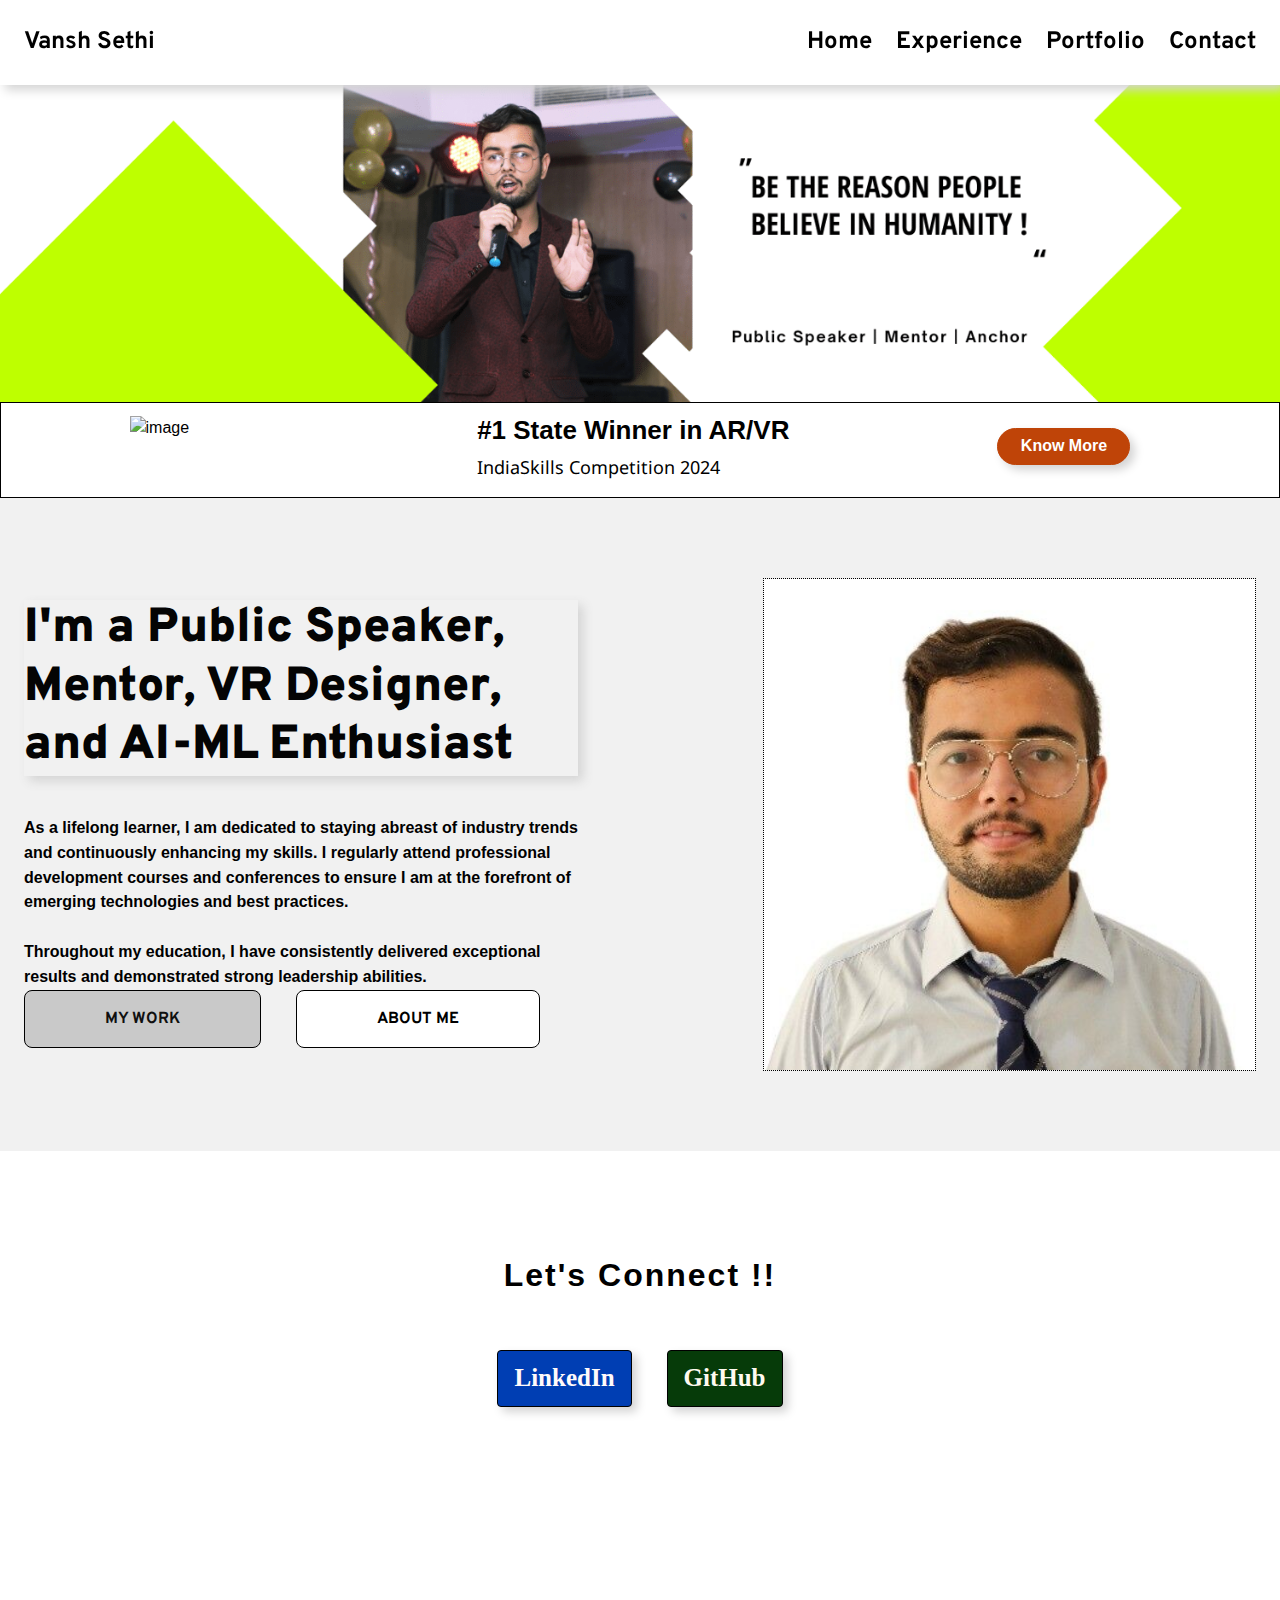
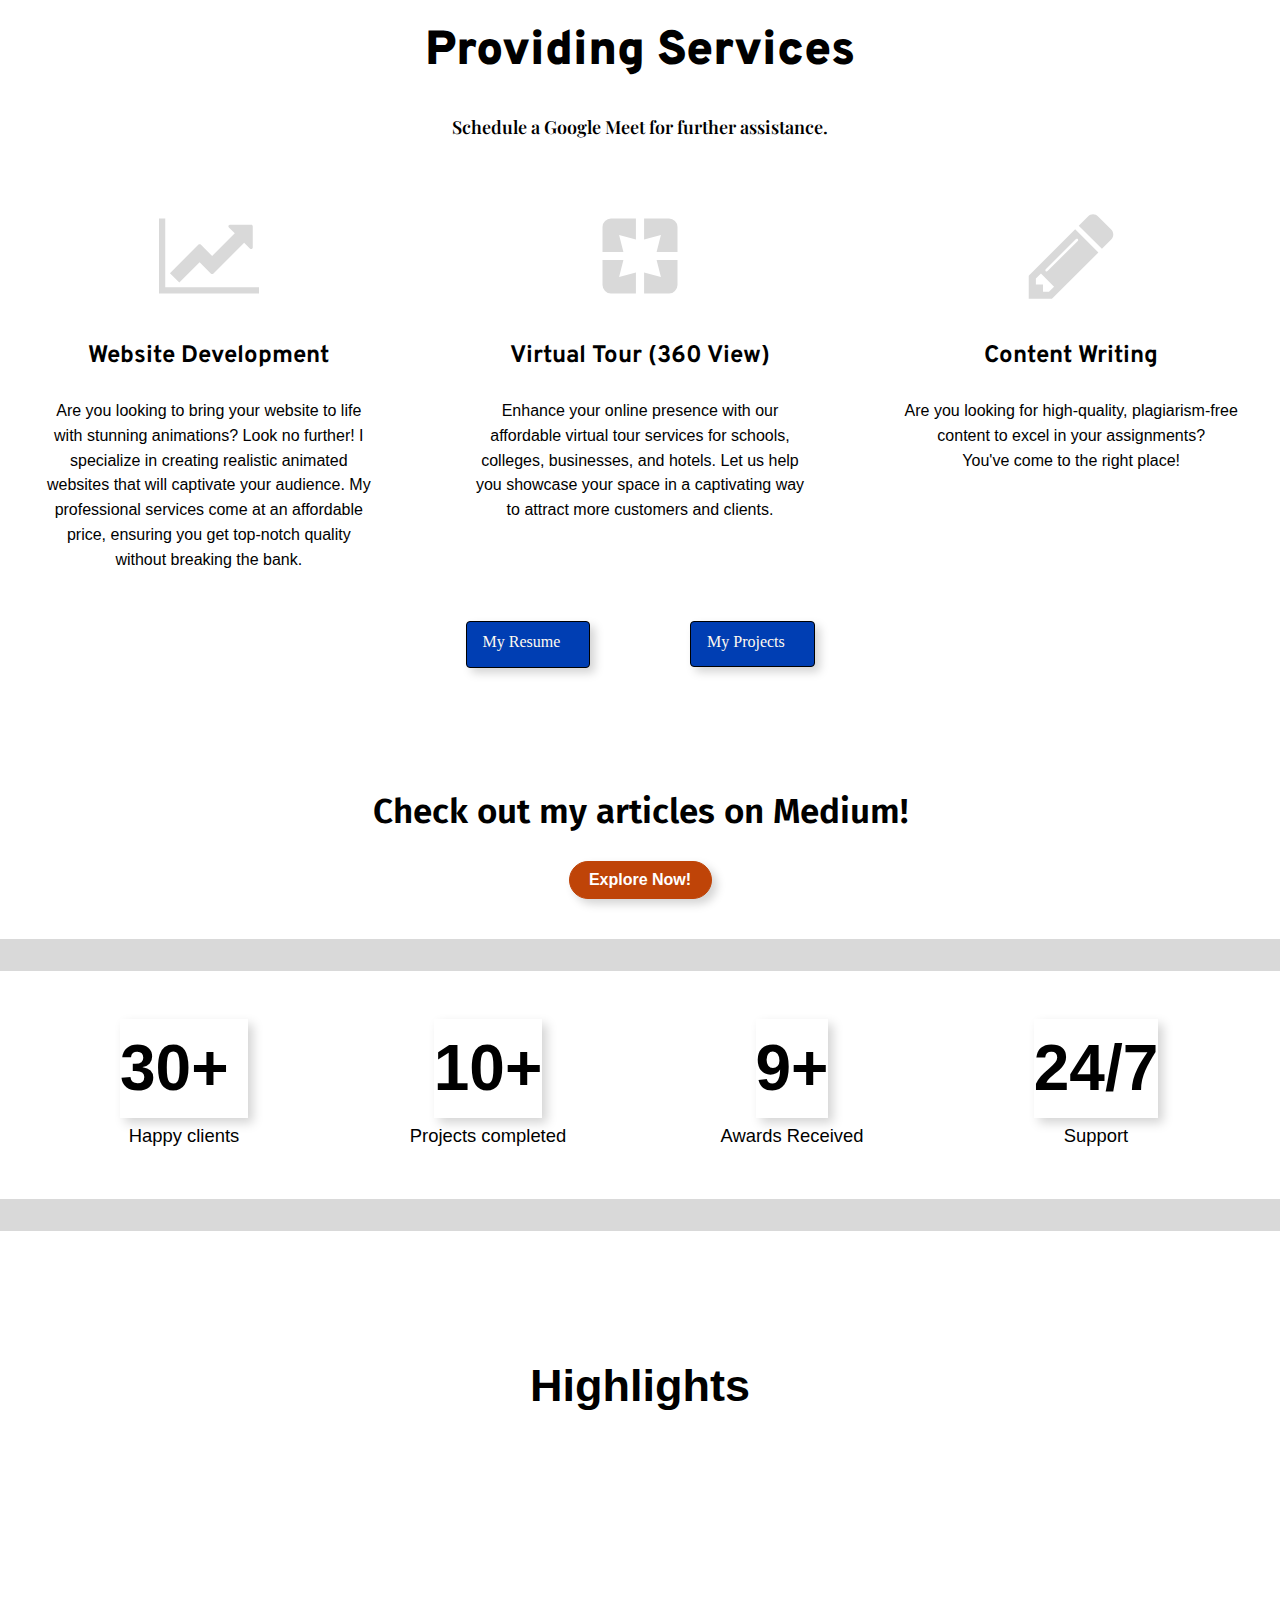
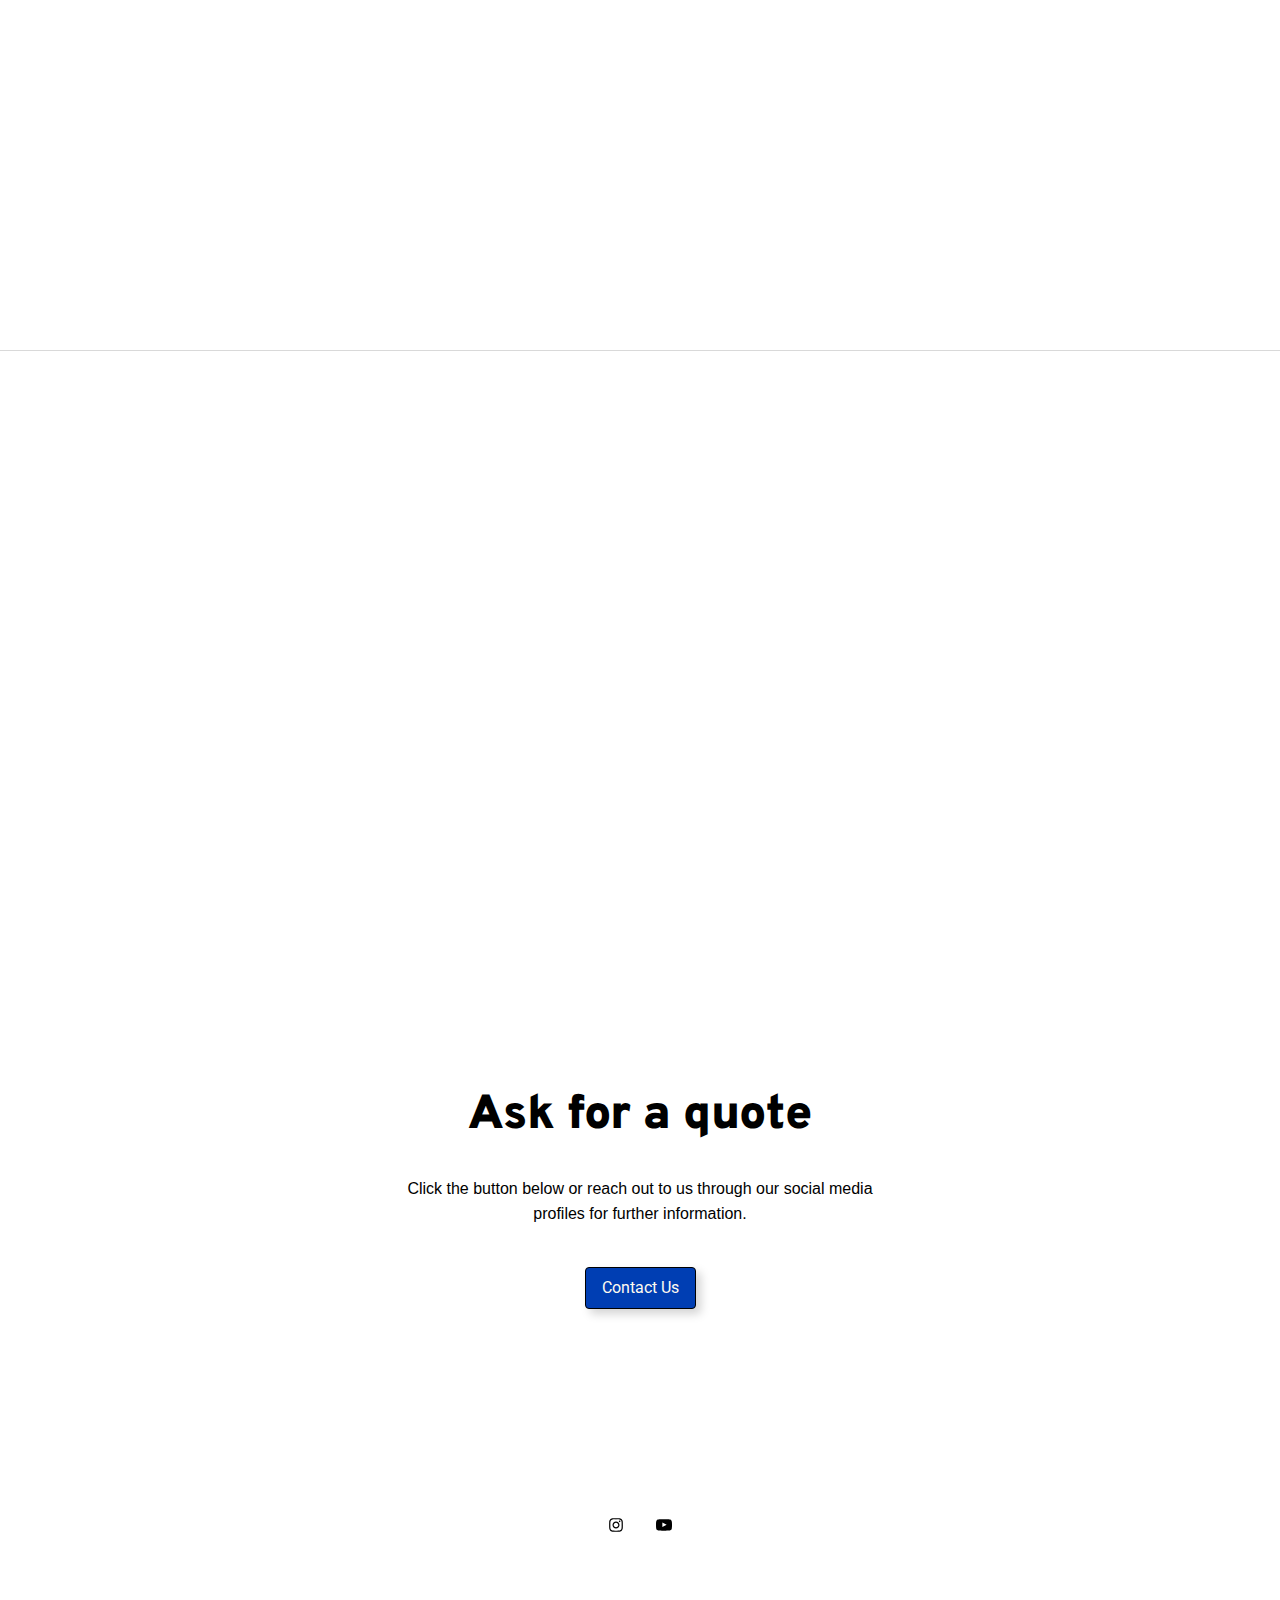
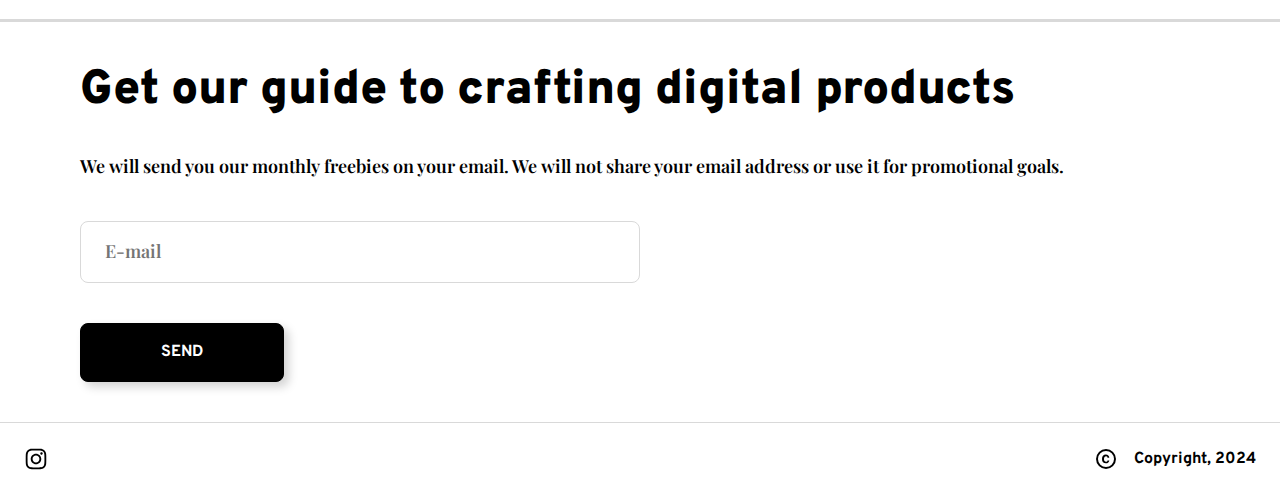
==== index.html @ b9cbc051 "Commit from TeleportHQ" ====
<!DOCTYPE html>
<html lang="en">
  <head>
    <title>Vansh's Portfolio</title>
    <meta
      name="description"
      content="Welcome to my portfolio! Explore my work and get 1:1 Virtual Assistance via Meet."
    />
    <meta property="og:title" content="Vansh's Portfolio" />
    <meta
      property="og:description"
      content="Welcome to my portfolio! Explore my work and get 1:1 Virtual Assistance via Meet."
    />
    <meta name="viewport" content="width=device-width, initial-scale=1.0" />
    <meta charset="utf-8" />
    <meta property="twitter:card" content="summary_large_image" />

    <style data-tag="reset-style-sheet">
      html {  line-height: 1.15;}body {  margin: 0;}* {  box-sizing: border-box;  border-width: 0;  border-style: solid;}p,li,ul,pre,div,h1,h2,h3,h4,h5,h6,figure,blockquote,figcaption {  margin: 0;  padding: 0;}button {  background-color: transparent;}button,input,optgroup,select,textarea {  font-family: inherit;  font-size: 100%;  line-height: 1.15;  margin: 0;}button,select {  text-transform: none;}button,[type="button"],[type="reset"],[type="submit"] {  -webkit-appearance: button;}button::-moz-focus-inner,[type="button"]::-moz-focus-inner,[type="reset"]::-moz-focus-inner,[type="submit"]::-moz-focus-inner {  border-style: none;  padding: 0;}button:-moz-focus,[type="button"]:-moz-focus,[type="reset"]:-moz-focus,[type="submit"]:-moz-focus {  outline: 1px dotted ButtonText;}a {  color: inherit;  text-decoration: inherit;}input {  padding: 2px 4px;}img {  display: block;}html { scroll-behavior: smooth  }
    </style>
    <style data-tag="default-style-sheet">
      html {
        font-family: Arial;
        font-size: 16px;
      }

      body {
        font-weight: 400;
        font-style:normal;
        text-decoration: none;
        text-transform: none;
        letter-spacing: normal;
        line-height: 1.55;
        color: var(--dl-color-gray-black);
        background: var(--dl-color-gray-white);

        null
      }
    </style>
    <link
      rel="stylesheet"
      href="https://unpkg.com/animate.css@4.1.1/animate.css"
    />
    <link
      rel="shortcut icon"
      href="public/1684992616309.jpeg"
      type="icon/png"
      sizes="32x32"
    />
    <link
      rel="stylesheet"
      href="https://fonts.googleapis.com/css2?family=Source+Sans+3:ital,wght@0,200;0,300;0,400;0,500;0,600;0,700;0,800;0,900;1,200;1,300;1,400;1,500;1,600;1,700;1,800;1,900&amp;display=swap"
      data-tag="font"
    />
    <link
      rel="stylesheet"
      href="https://fonts.googleapis.com/css2?family=Fira+Sans:ital,wght@0,100;0,200;0,300;0,400;0,500;0,600;0,700;0,800;0,900;1,100;1,200;1,300;1,400;1,500;1,600;1,700;1,800;1,900&amp;display=swap"
      data-tag="font"
    />
    <link
      rel="stylesheet"
      href="https://fonts.googleapis.com/css2?family=Nunito:ital,wght@0,200;0,300;0,400;0,500;0,600;0,700;0,800;0,900;1,200;1,300;1,400;1,500;1,600;1,700;1,800;1,900&amp;display=swap"
      data-tag="font"
    />
    <link
      rel="stylesheet"
      href="https://fonts.googleapis.com/css2?family=Spectral:ital,wght@0,200;0,300;0,400;0,500;0,600;0,700;0,800;1,200;1,300;1,400;1,500;1,600;1,700;1,800&amp;display=swap"
      data-tag="font"
    />
    <link
      rel="stylesheet"
      href="https://fonts.googleapis.com/css2?family=Merriweather:ital,wght@0,300;0,400;0,700;0,900;1,300;1,400;1,700;1,900&amp;display=swap"
      data-tag="font"
    />
    <link
      rel="stylesheet"
      href="https://fonts.googleapis.com/css2?family=Noto+Sans:ital,wght@0,100;0,200;0,300;0,400;0,500;0,600;0,700;0,800;0,900;1,100;1,200;1,300;1,400;1,500;1,600;1,700;1,800;1,900&amp;display=swap"
      data-tag="font"
    />
    <link
      rel="stylesheet"
      href="https://fonts.googleapis.com/css2?family=Roboto:ital,wght@0,100;0,300;0,400;0,500;0,700;0,900;1,100;1,300;1,400;1,500;1,700;1,900&amp;display=swap"
      data-tag="font"
    />
    <link
      rel="stylesheet"
      href="https://fonts.googleapis.com/css2?family=Exo+2:ital,wght@0,100;0,200;0,300;0,400;0,500;0,600;0,700;0,800;0,900;1,100;1,200;1,300;1,400;1,500;1,600;1,700;1,800;1,900&amp;display=swap"
      data-tag="font"
    />
    <link
      rel="stylesheet"
      href="https://fonts.googleapis.com/css2?family=PT+Sans:ital,wght@0,400;0,700;1,400;1,700&amp;display=swap"
      data-tag="font"
    />
    <link
      rel="stylesheet"
      href="https://fonts.googleapis.com/css2?family=Poppins:ital,wght@0,100;0,200;0,300;0,400;0,500;0,600;0,700;0,800;0,900;1,100;1,200;1,300;1,400;1,500;1,600;1,700;1,800;1,900&amp;display=swap"
      data-tag="font"
    />
    <link
      rel="stylesheet"
      href="https://fonts.googleapis.com/css2?family=Open+Sans:ital,wght@0,300;0,400;0,600;0,700;0,800;1,300;1,400;1,600;1,700;1,800&amp;display=swap"
      data-tag="font"
    />
    <link
      rel="stylesheet"
      href="https://fonts.googleapis.com/css2?family=Playfair+Display:ital,wght@0,400;0,500;0,600;0,700;0,800;0,900;1,400;1,500;1,600;1,700;1,800;1,900&amp;display=swap"
      data-tag="font"
    />
    <link
      rel="stylesheet"
      href="https://fonts.googleapis.com/css2?family=Overpass:ital,wght@0,100;0,200;0,300;0,400;0,600;0,700;0,800;0,900;1,100;1,200;1,300;1,400;1,600;1,700;1,800;1,900&amp;display=swap"
      data-tag="font"
    />
    <link
      rel="stylesheet"
      href="https://unpkg.com/@teleporthq/teleport-custom-scripts/dist/style.css"
    />
    <!--This is the head section-->
    <!-- <style> ... </style> -->
    <!-- Add the following code in the head tag -->

    <style>
      [data-thq="thq-dropdown"]:hover > [data-thq="thq-dropdown-list"] {
          display: flex;
        }

        [data-thq="thq-dropdown"]:hover > div [data-thq="thq-dropdown-arrow"] {
          transform: rotate(90deg);
        }
    </style>
  </head>
  <body>
    <link rel="stylesheet" href="./style.css" />
    <div>
      <link href="./index.css" rel="stylesheet" />

      <div class="home-container10">
        <div data-role="Header" class="home-navbar-container">
          <div class="home-navbar">
            <a
              href="https://www.linkedin.com/in/vansh-sethi-vs/"
              target="_blank"
              rel="noreferrer noopener"
              class="home-heading1 Card-Heading"
            >
              Vansh Sethi
            </a>
            <div class="home-links-container1">
              <a href="#home" class="home-link10 Navbar-Link">Home</a>
              <a href="experience.html" class="home-link11 Navbar-Link">
                Experience
              </a>
              <a href="portfolio.html" class="home-link12 Navbar-Link">
                Portfolio
              </a>
              <a href="tel:9877680280" class="home-link13 Navbar-Link">
                Contact
              </a>
            </div>
            <div data-role="BurgerMenu" class="home-burger-menu">
              <svg viewBox="0 0 1024 1024" class="home-icon10">
                <path
                  d="M128 256h768v86h-768v-86zM128 554v-84h768v84h-768zM128 768v-86h768v86h-768z"
                ></path>
              </svg>
            </div>
            <div data-role="MobileMenu" class="home-mobile-menu">
              <div class="home-container11">
                <a
                  href="https://www.linkedin.com/in/vansh-sethi-vs/"
                  target="_blank"
                  rel="noreferrer noopener"
                  class="home-heading2 Card-Heading"
                >
                  Vansh Sethi
                </a>
                <div data-role="CloseMobileMenu" class="home-close-menu">
                  <a href="index.html" class="home-navlink1">
                    <svg viewBox="0 0 1024 1024" class="home-icon12">
                      <path
                        d="M810 274l-238 238 238 238-60 60-238-238-238 238-60-60 238-238-238-238 60-60 238 238 238-238z"
                      ></path>
                    </svg>
                  </a>
                </div>
              </div>
              <div class="home-links-container2">
                <a href="index.html" class="home-link14 Navbar-Link">Home</a>
                <a href="experience.html" class="home-link15 Navbar-Link">
                  Experience
                </a>
                <a href="portfolio.html" class="home-link16 Navbar-Link">
                  Portfolio
                </a>
                <a href="tel:9877680280" class="home-link17 Navbar-Link">
                  Contact
                </a>
              </div>
            </div>
          </div>
        </div>
        <div class="home-section-separator1"></div>
        <div class="home-section-separator2"></div>
        <img
          alt="image"
          src="public/public%20speaker%20mentor%20anchor%20%C3%A2%C2%80%C2%9D-1500w.png"
          loading="eager"
          class="home-image1"
        />
        <toast5-wrapper class="toast5-wrapper">
          <!--Toast5 component-->
          <div class="toast5-container root-class-name">
            <div class="toast5-header">
              <img
                alt="image"
                src="https://naanmudhalvan.tn.gov.in/tnskills/assets/images/Rectangle%2029.png"
                class="toast5-logo"
              />
              <div class="toast5-content">
                <h3 class="toast5-title thq-heading-3">
                  <span>#1 State Winner in AR/VR</span>
                </h3>
                <span class="thq-body-large toast5-subtitle">
                  <span>IndiaSkills Competition 2024</span>
                </span>
              </div>
              <a
                href="https://www.linkedin.com/posts/vansh-sethi-vs_indiaskills2024-yashobhoomi-indiaskills-activity-7197183426104352769-8RAx?utm_source=share&amp;utm_medium=member_desktop"
                target="_blank"
                rel="noreferrer noopener"
                class="toast5-link thq-button-filled"
              >
                <span>Know More</span>
              </a>
            </div>
            <button
              type="button"
              aria-label="Close"
              class="toast5-close-button"
            >
              <svg viewBox="0 0 804.5714285714286 1024" class="toast5-icon1">
                <path
                  d="M741.714 755.429c0 14.286-5.714 28.571-16 38.857l-77.714 77.714c-10.286 10.286-24.571 16-38.857 16s-28.571-5.714-38.857-16l-168-168-168 168c-10.286 10.286-24.571 16-38.857 16s-28.571-5.714-38.857-16l-77.714-77.714c-10.286-10.286-16-24.571-16-38.857s5.714-28.571 16-38.857l168-168-168-168c-10.286-10.286-16-24.571-16-38.857s5.714-28.571 16-38.857l77.714-77.714c10.286-10.286 24.571-16 38.857-16s28.571 5.714 38.857 16l168 168 168-168c10.286-10.286 24.571-16 38.857-16s28.571 5.714 38.857 16l77.714 77.714c10.286 10.286 16 24.571 16 38.857s-5.714 28.571-16 38.857l-168 168 168 168c10.286 10.286 16 24.571 16 38.857z"
                ></path>
              </svg>
            </button>
          </div>
        </toast5-wrapper>
        <div class="home-container12">
          <div id="home" class="home-hero">
            <div class="home-hero-text-container">
              <div class="home-container13">
                <animate-on-reveal
                  animation="flash"
                  duration="300ms"
                  delay="0s"
                  direction="normal"
                  easing="ease"
                  iteration="1"
                >
                  <h1 data-thq-animate-on-reveal="true" class="home-heading3">
                    <span class="Section-Heading home-text10">
                      I'm a Public Speaker, Mentor, VR Designer, and AI-ML
                      Enthusiast
                    </span>
                    <br />
                  </h1>
                </animate-on-reveal>
              </div>
              <animate-on-reveal
                animation="none"
                duration="300ms"
                delay="0s"
                direction="normal"
                easing="ease"
                iteration="1"
              >
                <span data-thq-animate-on-reveal="true" class="home-text12">
                  <span class="home-text13">
                    As a lifelong learner, I am dedicated to staying abreast of
                    industry trends and continuously enhancing my skills. I
                    regularly attend professional development courses and
                    conferences to ensure I am at the forefront of emerging
                    technologies and best practices.
                  </span>
                  <br />
                  <br />
                  <span class="home-text16">
                    Throughout my education, I have consistently delivered
                    exceptional results and demonstrated strong leadership
                    abilities.
                  </span>
                </span>
              </animate-on-reveal>
              <div class="home-cta-btn-container">
                <a href="portfolio.html" class="home-cta-btn1 Anchor button">
                  <span class="home-text17">MY WORK</span>
                </a>
                <a
                  href="https://www.linkedin.com/in/vansh-sethi-vs/"
                  target="_blank"
                  rel="noreferrer noopener"
                  class="home-cta-btn2 Anchor button"
                >
                  ABOUT ME
                </a>
              </div>
            </div>
            <img
              alt="image"
              src="public/whatsapp%20image%202023-08-16%20at%2019.50.09-600w.jpg"
              loading="eager"
              class="home-image2"
            />
          </div>
        </div>
        <animate-on-reveal
          animation="pulse"
          duration="300ms"
          delay="0s"
          direction="normal"
          easing="ease"
          iteration="1"
        >
          <h1 data-thq-animate-on-reveal="true" class="home-text18">
            Let's Connect !!
          </h1>
        </animate-on-reveal>
        <div class="home-container14">
          <a
            href="https://www.linkedin.com/in/vansh-sethi-vs/"
            target="_blank"
            rel="noreferrer noopener"
            class="home-link18 button"
          >
            LinkedIn
          </a>
          <a
            href="https://github.com/vansh-121"
            target="_blank"
            rel="noreferrer noopener"
            class="home-link19 button"
          >
            GitHub
          </a>
        </div>
        <div class="home-features">
          <div class="home-heading-container1">
            <h2 class="home-text19 Section-Heading">Providing Services</h2>
            <span class="home-text20 Section-Text">
              Schedule a Google Meet for further assistance.
            </span>
          </div>
          <div class="home-cards-container">
            <div class="home-card1">
              <div class="home-icon-container1">
                <svg viewBox="0 0 1170.2857142857142 1024" class="home-icon14">
                  <path
                    d="M1170.286 877.714v73.143h-1170.286v-877.714h73.143v804.571h1097.143zM1097.143 164.571v248.571c0 16-19.429 24.571-31.429 12.571l-69.143-69.143-361.714 361.714c-7.429 7.429-18.857 7.429-26.286 0l-133.143-133.143-237.714 237.714-109.714-109.714 334.286-334.286c7.429-7.429 18.857-7.429 26.286 0l133.143 133.143 265.143-265.143-69.143-69.143c-12-12-3.429-31.429 12.571-31.429h248.571c10.286 0 18.286 8 18.286 18.286z"
                  ></path>
                </svg>
              </div>
              <div class="home-content-container1">
                <span class="home-heading4 Card-Heading">
                  Website Development
                </span>
                <span class="home-text21">
                  Are you looking to bring your website to life with stunning
                  animations? Look no further! I specialize in creating
                  realistic animated websites that will captivate your audience.
                  My professional services come at an affordable price, ensuring
                  you get top-notch quality without breaking the bank.
                </span>
              </div>
            </div>
            <div class="home-card2">
              <div class="home-icon-container2">
                <svg viewBox="0 0 1024 1024" class="home-icon16">
                  <path
                    d="M810 128q34 0 60 26t26 60v256h-214l44-172-172 44v-214h256zM726 726l-44-172h214v256q0 34-26 60t-60 26h-256v-214zM342 554l-44 172 172-44v214h-256q-34 0-60-26t-26-60v-256h214zM128 214q0-34 26-60t60-26h256v214l-172-44 44 172h-214v-256z"
                  ></path>
                </svg>
              </div>
              <div class="home-content-container2">
                <span class="home-heading5 Card-Heading">
                  Virtual Tour (360 View)
                </span>
                <span class="home-text22">
                  Enhance your online presence with our affordable virtual tour
                  services for schools, colleges, businesses, and hotels. Let us
                  help you showcase your space in a captivating way to attract
                  more customers and clients.
                </span>
              </div>
            </div>
            <div class="home-card3">
              <div class="home-icon-container3">
                <svg viewBox="0 0 865.7188571428571 1024" class="home-icon18">
                  <path
                    d="M207.429 877.714l52-52-134.286-134.286-52 52v61.143h73.143v73.143h61.143zM506.286 347.429c0-7.429-5.143-12.571-12.571-12.571-3.429 0-6.857 1.143-9.714 4l-309.714 309.714c-2.857 2.857-4 6.286-4 9.714 0 7.429 5.143 12.571 12.571 12.571 3.429 0 6.857-1.143 9.714-4l309.714-309.714c2.857-2.857 4-6.286 4-9.714zM475.429 237.714l237.714 237.714-475.429 475.429h-237.714v-237.714zM865.714 292.571c0 19.429-8 38.286-21.143 51.429l-94.857 94.857-237.714-237.714 94.857-94.286c13.143-13.714 32-21.714 51.429-21.714s38.286 8 52 21.714l134.286 133.714c13.143 13.714 21.143 32.571 21.143 52z"
                  ></path>
                </svg>
              </div>
              <div class="home-content-container3">
                <span class="home-heading6 Card-Heading">Content Writing</span>
                <span class="home-text23">
                  <span>
                    Are you looking for high-quality, plagiarism-free content to
                    excel in your assignments?
                  </span>
                  <br />
                  <span>You've come to the right place!</span>
                </span>
              </div>
            </div>
          </div>
          <div class="home-container15">
            <a
              href="https://storage.googleapis.com/playground-bucket-v2.teleporthq.io/a53de442-463a-424e-9ec9-a567dc5b067e/d637b0d8-03f7-4132-94b0-862d8c7a1efe"
              target="_blank"
              rel="noreferrer noopener"
              class="home-link20 button"
            >
              My Resume
            </a>
            <a href="portfolio.html" class="home-navlink2 button">
              My Projects
            </a>
          </div>
        </div>
        <banner1-wrapper class="banner1-wrapper">
          <!--Banner1 component-->
          <div class="banner1-container1 thq-section-padding root-class-name">
            <div class="banner1-max-width thq-section-max-width">
              <div class="banner1-container2">
                <h2 class="banner1-title thq-heading-2">
                  <span>Check out my articles on Medium!</span>
                </h2>
                <h3 class="banner1-text thq-heading-3">Explore</h3>
              </div>
              <a
                href="https://medium.com/@vansh_sethi_vs"
                target="_blank"
                rel="noreferrer noopener"
                class="banner1-link thq-button-filled"
              >
                <span>Explore Now!</span>
              </a>
            </div>
          </div>
        </banner1-wrapper>
        <div class="home-about">
          <div class="home-stats">
            <div class="home-stat1">
              <animate-on-reveal
                animation="flash"
                duration="300ms"
                delay="0s"
                direction="normal"
                easing="ease"
                iteration="1"
              >
                <h1 data-thq-animate-on-reveal="true" class="home-text27">
                  30+
                </h1>
              </animate-on-reveal>
              <span class="home-text28">Happy clients</span>
            </div>
            <div class="home-stat2">
              <animate-on-reveal
                animation="flash"
                duration="300ms"
                delay="0s"
                direction="normal"
                easing="ease"
                iteration="1"
              >
                <h1 data-thq-animate-on-reveal="true" class="home-text29">
                  10+
                </h1>
              </animate-on-reveal>
              <span class="home-text30">Projects completed</span>
            </div>
            <div class="home-stat3">
              <animate-on-reveal
                animation="flash"
                duration="300ms"
                delay="0s"
                direction="normal"
                easing="ease"
                iteration="1"
              >
                <h1 data-thq-animate-on-reveal="true" class="home-text31">
                  9+
                </h1>
              </animate-on-reveal>
              <span class="home-text32">Awards Received</span>
            </div>
            <div class="home-stat4">
              <animate-on-reveal
                animation="flash"
                duration="300ms"
                delay="0s"
                direction="normal"
                easing="ease"
                iteration="1"
              >
                <h1 data-thq-animate-on-reveal="true" class="home-text33">
                  <span>24/7</span>
                </h1>
              </animate-on-reveal>
              <span class="home-text35">Support</span>
            </div>
          </div>
        </div>
        <h1 class="home-text36">Highlights</h1>
        <iframe
          src="https://www.youtube.com/embed/1pZFseoDRDg?si=7VIjCbYHJGeugNn-"
          allow="autoplay "
          allowfullscreen="true"
          class="home-iframe1"
        ></iframe>
        <div class="home-section-separator3"></div>
        <iframe
          src="https://www.youtube.com/embed/T2zVszOwhsc?si=kBSroGN21BkrCDG1"
          allowfullscreen="true"
          class="home-iframe2"
        ></iframe>
        <div class="home-clients">
          <div class="home-heading-container2">
            <h1 class="home-text37 Section-Heading">Clients</h1>
            <span class="home-text38 Section-Text">
              Here we will put your clients' or partners' logos
            </span>
          </div>
          <div class="home-testimonial">
            <h1 class="home-text39"><span>Our clients speak</span></h1>
            <span class="home-text41">
              Explore testimonials from our satisfied clients regarding the
              quality of our services.
            </span>
            <div class="home-container16">
              <testimonial-card3-wrapper class="testimonial-card3-wrapper">
                <!--TestimonialCard3 component-->
                <header
                  class="testimonial-card3-testimonial-card root-class-name"
                >
                  <svg viewBox="0 0 1024 1024" class="testimonial-card3-icon1">
                    <path
                      d="M800 640c-123.712 0-224-100.29-224-224 0-123.712 100.288-224 224-224s224 100.288 224 224l1 32c0 247.424-200.576 448-448 448v-128c85.474 0 165.834-33.286 226.274-93.726 11.634-11.636 22.252-24.016 31.83-37.020-11.438 1.8-23.16 2.746-35.104 2.746zM224 640c-123.71 0-224-100.29-224-224 0-123.712 100.29-224 224-224s224 100.288 224 224l1 32c0 247.424-200.576 448-448 448v-128c85.474 0 165.834-33.286 226.274-93.726 11.636-11.636 22.254-24.016 31.832-37.020-11.44 1.8-23.16 2.746-35.106 2.746z"
                    ></path>
                  </svg>
                  <div class="testimonial-card3-testimonial">
                    <span class="testimonial-card3-text1">
                      <span>
                        I have used services for a website related to groceries
                        and I'm 100% satisfied with the services. Good work !!
                      </span>
                    </span>
                    <img
                      alt="profile"
                      src="https://images.unsplash.com/photo-1583195764036-6dc248ac07d9?ixid=Mnw5MTMyMXwwfDF8c2VhcmNofDE2fHxtYW58ZW58MHx8fHwxNjI2NDUyMDM1&amp;ixlib=rb-1.2.1&amp;h=1200"
                      class="testimonial-card3-image"
                    />
                    <span class="testimonial-card3-text2">
                      <span>Mukesh Roy</span>
                    </span>
                  </div>
                </header>
              </testimonial-card3-wrapper>
              <testimonial-card3-wrapper-55ay
                class="testimonial-card3-wrapper-55ay"
              >
                <!--TestimonialCard3 component-->
                <header
                  class="testimonial-card3-testimonial-card1 root-class-name"
                >
                  <svg viewBox="0 0 1024 1024" class="testimonial-card3-icon3">
                    <path
                      d="M800 640c-123.712 0-224-100.29-224-224 0-123.712 100.288-224 224-224s224 100.288 224 224l1 32c0 247.424-200.576 448-448 448v-128c85.474 0 165.834-33.286 226.274-93.726 11.634-11.636 22.252-24.016 31.83-37.020-11.438 1.8-23.16 2.746-35.104 2.746zM224 640c-123.71 0-224-100.29-224-224 0-123.712 100.29-224 224-224s224 100.288 224 224l1 32c0 247.424-200.576 448-448 448v-128c85.474 0 165.834-33.286 226.274-93.726 11.636-11.636 22.254-24.016 31.832-37.020-11.44 1.8-23.16 2.746-35.106 2.746z"
                    ></path>
                  </svg>
                  <div class="testimonial-card3-testimonial1">
                    <span class="testimonial-card3-text3">
                      <span>
                        Fully satisfied with Virtual Tour Services you're
                        offering, good quality and renedering :)
                      </span>
                    </span>
                    <img
                      alt="profile"
                      src="https://images.unsplash.com/photo-1566492031773-4f4e44671857?ixid=Mnw5MTMyMXwwfDF8c2VhcmNofDIzfHxtYW58ZW58MHx8fHwxNjI2NDUyMDM1&amp;ixlib=rb-1.2.1&amp;h=1200"
                      class="testimonial-card3-image1"
                    />
                    <span class="testimonial-card3-text4">
                      <span>Mohit Singh</span>
                    </span>
                  </div>
                </header>
              </testimonial-card3-wrapper-55ay>
              <testimonial-card3-wrapper-x7aw
                class="testimonial-card3-wrapper-x7aw"
              >
                <!--TestimonialCard3 component-->
                <header
                  class="testimonial-card3-testimonial-card2 root-class-name"
                >
                  <svg viewBox="0 0 1024 1024" class="testimonial-card3-icon5">
                    <path
                      d="M800 640c-123.712 0-224-100.29-224-224 0-123.712 100.288-224 224-224s224 100.288 224 224l1 32c0 247.424-200.576 448-448 448v-128c85.474 0 165.834-33.286 226.274-93.726 11.634-11.636 22.252-24.016 31.83-37.020-11.438 1.8-23.16 2.746-35.104 2.746zM224 640c-123.71 0-224-100.29-224-224 0-123.712 100.29-224 224-224s224 100.288 224 224l1 32c0 247.424-200.576 448-448 448v-128c85.474 0 165.834-33.286 226.274-93.726 11.636-11.636 22.254-24.016 31.832-37.020-11.44 1.8-23.16 2.746-35.106 2.746z"
                    ></path>
                  </svg>
                  <div class="testimonial-card3-testimonial2">
                    <span class="testimonial-card3-text5">
                      <span>
                        Excellent Work !! I recommend everyone to try 3D
                        Modelling Buildings services to use at once
                      </span>
                    </span>
                    <img
                      alt="profile"
                      src="https://images.unsplash.com/photo-1546456073-ea246a7bd25f?ixid=Mnw5MTMyMXwwfDF8c2VhcmNofDh8fGJsYWNrJTIwbWFufGVufDB8fHx8MTYyNjQ1MjAwOA&amp;ixlib=rb-1.2.1&amp;h=1200"
                      class="testimonial-card3-image2"
                    />
                    <span class="testimonial-card3-text6">
                      <span>Pearl</span>
                    </span>
                  </div>
                </header>
              </testimonial-card3-wrapper-x7aw>
            </div>
          </div>
          <div class="home-logo-container">
            <img alt="image" src="public/default-img.svg" class="home-logo1" />
            <img alt="image" src="public/default-img.svg" class="home-logo2" />
            <img alt="image" src="public/default-img.svg" class="home-logo3" />
            <img alt="image" src="public/default-img.svg" class="home-logo4" />
            <img alt="image" src="public/default-img.svg" class="home-logo5" />
          </div>
        </div>
        <div class="home-pricing">
          <div class="home-heading-container3">
            <h1 class="home-text42 Section-Heading">Ask for a quote</h1>
            <span class="home-text43">
              Click the button below or reach out to us through our social media
              profiles for further information.
            </span>
          </div>
          <a
            href="mailto:Vansh.sethi98760@gmail.com?subject=Require Services"
            class="home-link21 button"
          >
            Contact Us
          </a>
          <div class="home-pricing-card-container">
            <div class="home-card4">
              <div class="home-card-heading1">
                <span class="home-type1 Anchor">Minimal</span>
                <span class="Section-Heading">Basic</span>
              </div>
              <div class="home-card-content1">
                <div class="home-feature1">
                  <span class="Card-Text">Feature one</span>
                  <span class="home-limit1 Card-Text">TBD</span>
                </div>
                <div class="home-feature2">
                  <span class="Card-Text">Feature two</span>
                  <span class="home-limit2 Card-Text">TBD</span>
                </div>
                <div class="home-feature3">
                  <span class="Card-Text">Feature three</span>
                  <span class="home-limit3 Card-Text">UNLIMITED</span>
                </div>
                <div class="home-feature4">
                  <span class="Card-Text">Feature four</span>
                  <span class="home-limit4 Card-Text">UNLIMITED</span>
                </div>
                <button class="home-choose button Anchor">CHOOSE</button>
              </div>
            </div>
            <div class="home-card5">
              <div class="home-card-heading2">
                <span class="home-type2 Anchor">medium</span>
                <span class="Section-Heading">Complex</span>
              </div>
              <div class="home-card-content2">
                <div class="home-container17">
                  <span class="Card-Text">Feature one</span>
                  <span class="home-text45 Card-Text">TBD</span>
                </div>
                <div class="home-container18">
                  <span class="Card-Text">Feature two</span>
                  <span class="home-text47 Card-Text">TBD</span>
                </div>
                <div class="home-container19">
                  <span class="Card-Text">Feature three</span>
                  <span class="home-text49 Card-Text">UNLIMITED</span>
                </div>
                <div class="home-container20">
                  <span class="Card-Text">Feature four</span>
                  <span class="home-text51 Card-Text">UNLIMITED</span>
                </div>
                <button class="home-button1 Anchor button">CHOOSE</button>
              </div>
            </div>
            <div class="home-card6">
              <div class="home-card-heading3">
                <span class="home-type3 Anchor">Premium</span>
                <span class="Section-Heading">Professional</span>
              </div>
              <div class="home-card-content3">
                <div class="home-container21">
                  <span class="Card-Text">Feature one</span>
                  <span class="home-text53 Card-Text">TBD</span>
                </div>
                <div class="home-container22">
                  <span class="Card-Text">Feature two</span>
                  <span class="home-text55 Card-Text">TBD</span>
                </div>
                <div class="home-container23">
                  <span class="Card-Text">Feature three</span>
                  <span class="home-text57 Card-Text">UNLIMITED</span>
                </div>
                <div class="home-container24">
                  <span class="Card-Text">Feature four</span>
                  <span class="home-text59 Card-Text">UNLIMITED</span>
                </div>
                <button class="home-button2 Anchor button">CHOOSE</button>
              </div>
            </div>
          </div>
        </div>
        <div class="home-social-bar">
          <svg viewBox="0 0 950.8571428571428 1024" class="home-icon20">
            <path
              d="M925.714 233.143c-25.143 36.571-56.571 69.143-92.571 95.429 0.571 8 0.571 16 0.571 24 0 244-185.714 525.143-525.143 525.143-104.571 0-201.714-30.286-283.429-82.857 14.857 1.714 29.143 2.286 44.571 2.286 86.286 0 165.714-29.143 229.143-78.857-81.143-1.714-149.143-54.857-172.571-128 11.429 1.714 22.857 2.857 34.857 2.857 16.571 0 33.143-2.286 48.571-6.286-84.571-17.143-148-91.429-148-181.143v-2.286c24.571 13.714 53.143 22.286 83.429 23.429-49.714-33.143-82.286-89.714-82.286-153.714 0-34.286 9.143-65.714 25.143-93.143 90.857 112 227.429 185.143 380.571 193.143-2.857-13.714-4.571-28-4.571-42.286 0-101.714 82.286-184.571 184.571-184.571 53.143 0 101.143 22.286 134.857 58.286 41.714-8 81.714-23.429 117.143-44.571-13.714 42.857-42.857 78.857-81.143 101.714 37.143-4 73.143-14.286 106.286-28.571z"
            ></path>
          </svg>
          <a
            href="https://www.instagram.com/vansh_sethi_vs"
            target="_blank"
            rel="noreferrer noopener"
            class="home-link22"
          >
            <svg viewBox="0 0 877.7142857142857 1024" class="home-icon22">
              <path
                d="M585.143 512c0-80.571-65.714-146.286-146.286-146.286s-146.286 65.714-146.286 146.286 65.714 146.286 146.286 146.286 146.286-65.714 146.286-146.286zM664 512c0 124.571-100.571 225.143-225.143 225.143s-225.143-100.571-225.143-225.143 100.571-225.143 225.143-225.143 225.143 100.571 225.143 225.143zM725.714 277.714c0 29.143-23.429 52.571-52.571 52.571s-52.571-23.429-52.571-52.571 23.429-52.571 52.571-52.571 52.571 23.429 52.571 52.571zM438.857 152c-64 0-201.143-5.143-258.857 17.714-20 8-34.857 17.714-50.286 33.143s-25.143 30.286-33.143 50.286c-22.857 57.714-17.714 194.857-17.714 258.857s-5.143 201.143 17.714 258.857c8 20 17.714 34.857 33.143 50.286s30.286 25.143 50.286 33.143c57.714 22.857 194.857 17.714 258.857 17.714s201.143 5.143 258.857-17.714c20-8 34.857-17.714 50.286-33.143s25.143-30.286 33.143-50.286c22.857-57.714 17.714-194.857 17.714-258.857s5.143-201.143-17.714-258.857c-8-20-17.714-34.857-33.143-50.286s-30.286-25.143-50.286-33.143c-57.714-22.857-194.857-17.714-258.857-17.714zM877.714 512c0 60.571 0.571 120.571-2.857 181.143-3.429 70.286-19.429 132.571-70.857 184s-113.714 67.429-184 70.857c-60.571 3.429-120.571 2.857-181.143 2.857s-120.571 0.571-181.143-2.857c-70.286-3.429-132.571-19.429-184-70.857s-67.429-113.714-70.857-184c-3.429-60.571-2.857-120.571-2.857-181.143s-0.571-120.571 2.857-181.143c3.429-70.286 19.429-132.571 70.857-184s113.714-67.429 184-70.857c60.571-3.429 120.571-2.857 181.143-2.857s120.571-0.571 181.143 2.857c70.286 3.429 132.571 19.429 184 70.857s67.429 113.714 70.857 184c3.429 60.571 2.857 120.571 2.857 181.143z"
              ></path>
            </svg>
          </a>
          <svg viewBox="0 0 602.2582857142856 1024" class="home-icon24">
            <path
              d="M548 6.857v150.857h-89.714c-70.286 0-83.429 33.714-83.429 82.286v108h167.429l-22.286 169.143h-145.143v433.714h-174.857v-433.714h-145.714v-169.143h145.714v-124.571c0-144.571 88.571-223.429 217.714-223.429 61.714 0 114.857 4.571 130.286 6.857z"
            ></path></svg
          ><svg viewBox="0 0 877.7142857142857 1024" class="home-icon26">
            <path
              d="M585.143 857.143c-5.714-33.143-27.429-147.429-80-284.571-0.571 0-1.714 0.571-2.286 0.571 0 0-222.286 77.714-294.286 234.286-3.429-2.857-8.571-6.286-8.571-6.286 65.143 53.143 148 85.714 238.857 85.714 52 0 101.143-10.857 146.286-29.714zM479.429 510.286c-9.143-21.143-19.429-42.286-30.286-63.429-193.143 57.714-378.286 53.143-384.571 53.143-0.571 4-0.571 8-0.571 12 0 96 36.571 184 96 250.286v0c102.286-182.286 304.571-247.429 304.571-247.429 5.143-1.714 10.286-2.857 14.857-4.571zM418.286 389.143c-65.143-115.429-134.286-209.143-139.429-216-104.571 49.143-182.286 145.714-206.857 261.714 9.714 0 166.286 1.714 346.286-45.714zM809.143 571.429c-8-2.286-112.571-35.429-233.714-16.571 49.143 135.429 69.143 245.714 73.143 268 84-56.571 143.429-146.857 160.571-251.429zM349.143 148c-0.571 0-0.571 0-1.143 0.571 0 0 0.571-0.571 1.143-0.571zM686.286 230.857c-65.714-58.286-152.571-93.714-247.429-93.714-30.286 0-60 4-88.571 10.857 5.714 7.429 76.571 100.571 140.571 218.286 141.143-52.571 194.286-133.714 195.429-135.429zM813.714 508c-1.143-88.571-32.571-170.286-85.143-234.286-1.143 1.143-61.143 88-209.143 148.571 8.571 17.714 17.143 36 25.143 54.286 2.857 6.286 5.143 13.143 8 19.429 129.143-16.571 256.571 11.429 261.143 12zM877.714 512c0 242.286-196.571 438.857-438.857 438.857s-438.857-196.571-438.857-438.857 196.571-438.857 438.857-438.857 438.857 196.571 438.857 438.857z"
            ></path>
          </svg>
          <a
            href="https://https://www.youtube.com/@techvanshcreator"
            target="_blank"
            rel="noreferrer noopener"
            class="home-link23"
          >
            <svg viewBox="0 0 1024 1024" class="home-icon28">
              <path
                d="M1013.8 307.2c0 0-10-70.6-40.8-101.6-39-40.8-82.6-41-102.6-43.4-143.2-10.4-358.2-10.4-358.2-10.4h-0.4c0 0-215 0-358.2 10.4-20 2.4-63.6 2.6-102.6 43.4-30.8 31-40.6 101.6-40.6 101.6s-10.2 82.8-10.2 165.8v77.6c0 82.8 10.2 165.8 10.2 165.8s10 70.6 40.6 101.6c39 40.8 90.2 39.4 113 43.8 82 7.8 348.2 10.2 348.2 10.2s215.2-0.4 358.4-10.6c20-2.4 63.6-2.6 102.6-43.4 30.8-31 40.8-101.6 40.8-101.6s10.2-82.8 10.2-165.8v-77.6c-0.2-82.8-10.4-165.8-10.4-165.8zM406.2 644.8v-287.8l276.6 144.4-276.6 143.4z"
              ></path>
            </svg>
          </a>
        </div>
        <div class="home-section-separator4"></div>
        <div class="home-section-separator5"></div>
        <div class="home-faqs">
          <h2 class="home-text60 Section-Heading">
            Check the most common questions
          </h2>
          <div class="home-content-container4">
            <div class="home-faq1">
              <div class="home-question-container1">
                <span class="home-question1">
                  Here you would write a frequently asked question?
                </span>
              </div>
              <div class="home-answer-container1">
                <span class="home-answer1 Card-Text">
                  Here you would give the answer. Lorem ipsum dolor sit amet,
                  consectetur adipiscing elit. Integer nec odio. Praesent
                  libero. Sed cursus ante dapibus diam.c Sed nisi. Nulla quis
                  sem at nibh elementum imperdiet. Here you would give the
                  answer. Lorem ipsum dolor sit amet, consectetur adipiscing
                  elit. Integer nec odio. Praesent libero. Sed cursus ante
                  dapibus diam.c Sed nisi. Nulla quis sem at nibh elementum
                  imperdiet.
                </span>
                <span class="Card-Text">
                  Here you would give the answer. Lorem ipsum dolor sit amet,
                  consectetur adipiscing elit. Integer nec odio. Praesent
                  libero. Sed cursus ante dapibus diam.c Sed nisi. Nulla quis
                  sem at nibh elementum imperdiet.
                </span>
              </div>
            </div>
            <div class="home-faq2">
              <div class="home-question-container2">
                <span class="home-question2">
                  Here you would write a frequently asked question?
                </span>
              </div>
              <div class="home-answer-container2">
                <span class="home-answer3 Card-Text">
                  Here you would give the answer. Lorem ipsum dolor sit amet,
                  consectetur adipiscing elit. Integer nec odio. Praesent
                  libero. Sed cursus ante dapibus diam.c Sed nisi. Nulla quis
                  sem at nibh elementum imperdiet.
                </span>
                <span class="Card-Text">
                  Here you would give the answer. Lorem ipsum dolor sit amet,
                  consectetur adipiscing elit. Integer nec odio. Praesent
                  libero.
                </span>
              </div>
            </div>
            <div class="home-faq3">
              <div class="home-question-container3">
                <span class="home-question3">
                  Here you would write a frequently asked question?
                </span>
              </div>
              <div class="home-answer-container3">
                <span class="home-answer5 Card-Text">
                  Here you would give the answer. Lorem ipsum dolor sit amet,
                  consectetur adipiscing elit. Integer nec odio. Praesent
                  libero. Sed cursus ante dapibus diam.c Sed nisi. Nulla quis
                  sem at nibh elementum imperdiet.
                </span>
                <span class="Card-Text">
                  Here you would give the answer. Lorem ipsum dolor sit amet,
                  consectetur adipiscing elit. Integer nec odio. Praesent
                  libero. Sed cursus ante dapibus diam.c Sed nisi. Nulla quis
                  sem at nibh elementum imperdiet.
                </span>
              </div>
            </div>
          </div>
        </div>
        <div class="home-section-separator6"></div>
        <div class="home-subscribe">
          <img alt="image" src="public/default-img.svg" class="home-image3" />
          <div class="home-container25">
            <div class="home-heading-container4">
              <h1 class="home-text61 Section-Heading">
                Get our guide to crafting digital products
              </h1>
              <span class="Section-Text home-text62">
                We will send you our monthly freebies on your email. We will not
                share your email address or use it for promotional goals.
              </span>
            </div>
            <input
              type="text"
              required="true"
              placeholder="E-mail"
              class="home-textinput Section-Text input"
            />
            <a
              href="mailto:vansh.sethi98760@gmail.com?subject=Apply for Freebies"
              class="home-link24 Anchor button"
            >
              SEND
            </a>
          </div>
        </div>
        <div class="home-section-separator7"></div>
        <div class="home-footer-container">
          <div class="home-footer">
            <div class="home-social-links">
              <svg viewBox="0 0 950.8571428571428 1024" class="home-icon30">
                <path
                  d="M925.714 233.143c-25.143 36.571-56.571 69.143-92.571 95.429 0.571 8 0.571 16 0.571 24 0 244-185.714 525.143-525.143 525.143-104.571 0-201.714-30.286-283.429-82.857 14.857 1.714 29.143 2.286 44.571 2.286 86.286 0 165.714-29.143 229.143-78.857-81.143-1.714-149.143-54.857-172.571-128 11.429 1.714 22.857 2.857 34.857 2.857 16.571 0 33.143-2.286 48.571-6.286-84.571-17.143-148-91.429-148-181.143v-2.286c24.571 13.714 53.143 22.286 83.429 23.429-49.714-33.143-82.286-89.714-82.286-153.714 0-34.286 9.143-65.714 25.143-93.143 90.857 112 227.429 185.143 380.571 193.143-2.857-13.714-4.571-28-4.571-42.286 0-101.714 82.286-184.571 184.571-184.571 53.143 0 101.143 22.286 134.857 58.286 41.714-8 81.714-23.429 117.143-44.571-13.714 42.857-42.857 78.857-81.143 101.714 37.143-4 73.143-14.286 106.286-28.571z"
                ></path></svg
              ><svg viewBox="0 0 877.7142857142857 1024" class="home-icon32">
                <path
                  d="M713.143 73.143c90.857 0 164.571 73.714 164.571 164.571v548.571c0 90.857-73.714 164.571-164.571 164.571h-107.429v-340h113.714l17.143-132.571h-130.857v-84.571c0-38.286 10.286-64 65.714-64l69.714-0.571v-118.286c-12-1.714-53.714-5.143-101.714-5.143-101.143 0-170.857 61.714-170.857 174.857v97.714h-114.286v132.571h114.286v340h-304c-90.857 0-164.571-73.714-164.571-164.571v-548.571c0-90.857 73.714-164.571 164.571-164.571h548.571z"
                ></path>
              </svg>
              <a
                href="https://www.instagram.com/vansh_sethi_vs"
                target="_blank"
                rel="noreferrer noopener"
                class="home-link25"
              >
                <svg viewBox="0 0 877.7142857142857 1024" class="home-icon34">
                  <path
                    d="M585.143 512c0-80.571-65.714-146.286-146.286-146.286s-146.286 65.714-146.286 146.286 65.714 146.286 146.286 146.286 146.286-65.714 146.286-146.286zM664 512c0 124.571-100.571 225.143-225.143 225.143s-225.143-100.571-225.143-225.143 100.571-225.143 225.143-225.143 225.143 100.571 225.143 225.143zM725.714 277.714c0 29.143-23.429 52.571-52.571 52.571s-52.571-23.429-52.571-52.571 23.429-52.571 52.571-52.571 52.571 23.429 52.571 52.571zM438.857 152c-64 0-201.143-5.143-258.857 17.714-20 8-34.857 17.714-50.286 33.143s-25.143 30.286-33.143 50.286c-22.857 57.714-17.714 194.857-17.714 258.857s-5.143 201.143 17.714 258.857c8 20 17.714 34.857 33.143 50.286s30.286 25.143 50.286 33.143c57.714 22.857 194.857 17.714 258.857 17.714s201.143 5.143 258.857-17.714c20-8 34.857-17.714 50.286-33.143s25.143-30.286 33.143-50.286c22.857-57.714 17.714-194.857 17.714-258.857s5.143-201.143-17.714-258.857c-8-20-17.714-34.857-33.143-50.286s-30.286-25.143-50.286-33.143c-57.714-22.857-194.857-17.714-258.857-17.714zM877.714 512c0 60.571 0.571 120.571-2.857 181.143-3.429 70.286-19.429 132.571-70.857 184s-113.714 67.429-184 70.857c-60.571 3.429-120.571 2.857-181.143 2.857s-120.571 0.571-181.143-2.857c-70.286-3.429-132.571-19.429-184-70.857s-67.429-113.714-70.857-184c-3.429-60.571-2.857-120.571-2.857-181.143s-0.571-120.571 2.857-181.143c3.429-70.286 19.429-132.571 70.857-184s113.714-67.429 184-70.857c60.571-3.429 120.571-2.857 181.143-2.857s120.571-0.571 181.143 2.857c70.286 3.429 132.571 19.429 184 70.857s67.429 113.714 70.857 184c3.429 60.571 2.857 120.571 2.857 181.143z"
                  ></path>
                </svg>
              </a>
            </div>
            <div class="home-copyright-container">
              <svg viewBox="0 0 1024 1024" class="home-icon36">
                <path
                  d="M512 854q140 0 241-101t101-241-101-241-241-101-241 101-101 241 101 241 241 101zM512 86q176 0 301 125t125 301-125 301-301 125-301-125-125-301 125-301 301-125zM506 390q-80 0-80 116v12q0 116 80 116 30 0 50-17t20-43h76q0 50-44 88-42 36-102 36-80 0-122-48t-42-132v-12q0-82 40-128 48-54 124-54 66 0 104 38 42 42 42 98h-76q0-14-6-26-10-20-14-24-20-20-50-20z"
                ></path>
              </svg>
              <span class="home-link26 Anchor">Copyright, 2024</span>
            </div>
          </div>
        </div>
        <a
          href="mailto:Vansh.sethi98760@gmail.com?subject=Require Services"
          class="home-link27 button"
        >
          Contact Us
        </a>
      </div>
    </div>
    <script
      type="text/javascript"
      src="https://www.googletagmanager.com/gtag/js?id=G-1NFNF30PFR"
      async=""
    ></script>
    <script type="text/javascript">
      window.dataLayer = window.dataLayer || [];
              function gtag(){dataLayer.push(arguments);}
              gtag('js', new Date());
              gtag('config', 'G-1NFNF30PFR');
    </script>
    <script type="text/javascript">
      (function(w,d,s,l,i){w[l]=w[l]||[];w[l].push({'gtm.start':
              new Date().getTime(),event:'gtm.js'});var f=d.getElementsByTagName(s)[0],
              j=d.createElement(s),dl=l!='dataLayer'?'&l='+l:'';j.async=true;j.src=
              'https://www.googletagmanager.com/gtm.js?id='+i+dl;f.parentNode.insertBefore(j,f);
              })(window,document,'script','dataLayer','G-1NFNF30PFR');
    </script>
    <script
      defer=""
      src="https://unpkg.com/@teleporthq/teleport-custom-scripts"
    ></script>
    <script
      defer=""
      src="https://unpkg.com/@teleporthq/react-components/dist/animate-on-reveal.umd.js"
    ></script>
  </body>
</html>
---- style.css ----
:root {
  --dl-color-gray-500: #595959;
  --dl-color-gray-700: #999999;
  --dl-color-gray-800: #cbcbcbff;
  --dl-color-gray-900: #D9D9D9;
  --dl-color-danger-300: #A22020;
  --dl-color-danger-500: #BF2626;
  --dl-color-danger-700: #E14747;
  --dl-color-gray-black: #000000;
  --dl-color-gray-white: #FFFFFF;
  --dl-space-space-unit: 8px;
  --dl-color-primary-100: #003EB3;
  --dl-color-primary-300: #0074F0;
  --dl-color-primary-500: #14A9FF;
  --dl-color-primary-700: #85DCFF;
  --dl-color-success-300: #199033;
  --dl-color-success-500: #32A94C;
  --dl-color-success-700: #4CC366;
  --dl-color-theme-accent1: #FFFFFF;
  --dl-color-theme-accent2: #F5D1B0;
  --dl-radius-radius-round: 50%;
  --dl-color-theme-primary1: #BF4408;
  --dl-color-theme-primary2: #E65103;
  --dl-size-size-maxcontent: 1414px;
  --dl-space-space-halfunit: 4px;
  --dl-space-space-tenunits: 80px;
  --dl-radius-radius-radius2: 2px;
  --dl-radius-radius-radius4: 4px;
  --dl-radius-radius-radius8: 8px;
  --dl-space-space-fiveunits: 40px;
  --dl-space-space-fourunits: 32px;
  --dl-color-theme-secondary1: #FFFFFF;
  --dl-color-theme-secondary2: #FBF1EB;
  --dl-space-space-doubleunit: 16px;
  --dl-space-space-tripleunit: 24px;
  --dl-color-theme-neutral-dark: #191818;
  --dl-radius-radius-cardradius: 8px;
  --dl-color-theme-neutral-light: #FBFAF9;
  --dl-radius-radius-imageradius: 8px;
  --dl-radius-radius-inputradius: 24px;
  --dl-radius-radius-buttonradius: 24px;
}
.teleport-show {
  display: flex !important;
  transform: none !important;
}
.list {
  width: 100%;
  margin: 1em 0px 1em 0px;
  display: block;
  padding: 0px 0px 0px 1.5rem;
  list-style-type: none;
  list-style-position: outside;
}
.button {
  color: floralwhite;
  display: inline-block;
  padding: 0.5rem 1rem;
  font-family: Roboto;
  border-color: var(--dl-color-gray-black);
  border-width: 1px;
  border-radius: 4px;
  background-color: #003EB3;
}
.button:hover {
  color: #003EB3;
  background-color: var(--dl-color-gray-white);
}
.list-item {
  display: list-item;
}
.textarea {
  color: var(--dl-color-gray-black);
  cursor: auto;
  padding: 0.5rem;
  font-family: Arial;
  border-color: var(--dl-color-gray-black);
  border-width: 1px;
  border-radius: 4px;
  background-color: var(--dl-color-gray-white);
}
.input {
  color: var(--dl-color-gray-black);
  cursor: auto;
  padding: 0.5rem 1rem;
  font-family: Arial;
  border-color: var(--dl-color-gray-black);
  border-width: 1px;
  border-radius: 4px;
  background-color: var(--dl-color-gray-white);
}
.thq-input {
  color: var(--dl-color-theme-neutral-dark);
  cursor: auto;
  outline: none;
  padding: 0.5rem 1rem;
  align-self: stretch;
  text-align: center;
  border-color: var(--dl-color-theme-neutral-dark);
  border-width: 1px;
  border-radius: var(--dl-radius-radius-inputradius);
  background-color: var(--dl-color-theme-neutral-light);
}
.thq-input:focus {
  outline: 1px solid var(--dl-color-theme-primary1);
}
.thq-button-filled {
  gap: var(--dl-space-space-halfunit);
  fill: var(--dl-color-theme-secondary1);
  color: var(--dl-color-theme-secondary1);
  cursor: pointer;
  display: flex;
  transition: 0.3s;
  align-items: center;
  font-weight: bold;
  padding-top: var(--dl-space-space-halfunit);
  white-space: nowrap;
  border-color: var(--dl-color-theme-primary1);
  border-width: 1px;
  border-radius: var(--dl-radius-radius-buttonradius);
  padding-bottom: var(--dl-space-space-halfunit);
  justify-content: center;
  background-color: var(--dl-color-theme-primary1);
}
.thq-button-filled:hover {
  fill: var(--dl-color-theme-secondary2);
  color: var(--dl-color-theme-secondary2);
  border-color: var(--dl-color-theme-primary2);
  background-color: var(--dl-color-theme-primary2);
}
.thq-button-outline {
  gap: var(--dl-space-space-halfunit);
  fill: var(--dl-color-theme-primary1);
  color: var(--dl-color-theme-primary1);
  border: 1px solid;
  cursor: pointer;
  display: flex;
  transition: 0.3s;
  align-items: center;
  font-weight: bold;
  padding-top: var(--dl-space-space-halfunit);
  white-space: nowrap;
  border-color: var(--dl-color-theme-primary1);
  border-radius: var(--dl-radius-radius-buttonradius);
  padding-bottom: var(--dl-space-space-halfunit);
  justify-content: center;
}
.thq-button-outline:hover {
  fill: var(--dl-color-theme-secondary2);
  color: var(--dl-color-theme-secondary2);
  border-color: var(--dl-color-theme-primary2);
  background-color: var(--dl-color-theme-primary2);
}
.thq-button-flat {
  gap: var(--dl-space-space-halfunit);
  fill: var(--dl-color-theme-primary1);
  color: var(--dl-color-theme-primary1);
  cursor: pointer;
  display: flex;
  transition: 0.3s;
  align-items: center;
  font-weight: bold;
  padding-top: var(--dl-space-space-halfunit);
  white-space: nowrap;
  border-color: transparent;
  border-width: 1px;
  border-radius: var(--dl-radius-radius-buttonradius);
  padding-bottom: var(--dl-space-space-halfunit);
  justify-content: center;
}
.thq-button-flat:hover {
  fill: var(--dl-color-theme-secondary1);
  color: var(--dl-color-theme-secondary1);
  border-color: var(--dl-color-theme-primary2);
  background-color: var(--dl-color-theme-primary2);
}
.thq-heading-1 {
  font-size: 48px;
  font-family: STIX Two Text;
  font-weight: 700;
  line-height: 1.5;
}
.thq-heading-2 {
  font-size: 35px;
  font-family: STIX Two Text;
  font-weight: 600;
  line-height: 1.5;
}
.thq-heading-3 {
  font-size: 26px;
  font-family: STIX Two Text;
  font-weight: 600;
  line-height: 1.5;
}
.thq-body-large {
  font-size: 18px;
  font-family: Noto Sans;
  line-height: 1.5;
}
.thq-body-small {
  font-size: 16px;
  font-family: Noto Sans;
  line-height: 1.5;
}
.thq-team-image-round {
  width: 80px;
  height: 80px;
  object-fit: cover;
  border-radius: 50%;
}
.thq-section-padding {
  width: 100%;
  display: flex;
  padding: var(--dl-space-space-fiveunits);
  position: relative;
  align-items: center;
  flex-direction: column;
}
.thq-section-max-width {
  width: 100%;
}
.thq-img-ratio-1-1 {
  width: 100%;
  object-fit: cover;
  aspect-ratio: 1/1;
  border-radius: var(--dl-radius-radius-imageradius);
}
.thq-img-ratio-16-9 {
  width: 100%;
  object-fit: cover;
  aspect-ratio: 16/9;
  border-radius: var(--dl-radius-radius-imageradius);
}
.thq-img-ratio-4-3 {
  width: 100%;
  object-fit: cover;
  aspect-ratio: 4/3;
  border-radius: var(--dl-radius-radius-imageradius);
}
.thq-img-ratio-4-6 {
  width: 100%;
  object-fit: cover;
  aspect-ratio: 4/6;
  border-radius: var(--dl-radius-radius-imageradius);
}
.thq-img-round {
  width: 100%;
  border-radius: var(--dl-radius-radius-round);
}
.thq-flex-column {
  display: flex;
  overflow: hidden;
  position: relative;
  align-items: center;
  flex-direction: column;
}
.thq-flex-row {
  display: flex;
  overflow: hidden;
  position: relative;
  align-items: center;
}
.thq-grid-6 {
  display: grid;
  grid-template-columns: 1fr 1fr 1fr 1fr 1fr 1fr;
}
.thq-grid-5 {
  display: grid;
  grid-template-columns: 1fr 1fr 1fr 1fr 1fr;
}
.thq-card {
  display: flex;
  align-items: stretch;
  border-radius: var(--dl-radius-radius-cardradius);
  flex-direction: column;
}
.thq-box-shadow {
  box-shadow: 0px 0px 5px -2px var(--dl-color-theme-neutral-dark);
}
.thq-grid-3 {
  display: grid;
  grid-template-columns: 1fr 1fr 1fr;
}
.thq-grid-4 {
  display: grid;
  grid-template-columns: 1fr 1fr 1fr 1fr;
}
.thq-grid-2 {
  width: 100%;
  display: grid;
  grid-template-columns: 1fr 1fr;
}

.thq-select {
  cursor: pointer;
  appearance: none;
  padding-top: var(--dl-space-space-halfunit);
  padding-left: var(--dl-space-space-unit);
  border-radius: var(--dl-radius-radius-inputradius);
  padding-bottom: var(--dl-space-space-halfunit);
  background-color: var(--dl-color-theme-neutral-light);
  background-image: url('data:image/svg+xml;charset=US-ASCII,%3Csvg width%3D%2220%22 height%3D%2220%22 xmlns%3D%22http%3A//www.w3.org/2000/svg%22 viewBox%3D%220 0 20 20%22 fill%3D%22%23000%22%3E%3Cpath d%3D%22M4.293 7.293a1 1 0 011.414 0L10 11.586l4.293-4.293a1 1 0 111.414 1.414l-5 5a1 1 0 01-1.414 0l-5-5a1 1 0 010-1.414z%22/%3E%3C/svg%3E');
  background-repeat: no-repeat;
  background-position: right 8px center;
}
.thq-divider-horizontal {
  width: 100%;
  height: 1px;
  background-color: var(--dl-color-theme-neutral-dark);
}
.thq-icon-small {
  width: 24px;
  height: 24px;
}
.thq-button-icon {
  fill: var(--dl-color-theme-secondary1);
  padding: 3px;
  transition: 0.3s;
  border-radius: var(--dl-radius-radius-round);
}
.thq-button-icon:hover {
  fill: var(--dl-color-theme-secondary2);
}


.thq-link {
  cursor: pointer;
  display: inline-block;
  overflow: hidden;
  background: linear-gradient(to right, var(--dl-color-theme-primary1) 50%, var(--dl-color-theme-neutral-dark) 50%);
  transition: background-position 300ms ease;
  font-weight: 600;
  background-clip: text;
  background-size: 200% 100%;
  background-position: 100%;
  -webkit-text-fill-color: transparent;
}
.thq-link:hover {
  background-position: 0 100%;
}
.thq-grid-auto-300 {
  display: grid;
  grid-template-columns: repeat(auto-fit, minmax(300px, 1fr));
}
.thq-animated-group-vertical-reverse {
  gap: var(--dl-space-space-unit);
  width: 100%;
  display: flex;
  animation: scroll-y 20s linear infinite;
  align-items: flex-start;
  flex-direction: column;
  justify-content: space-around;
  animation-direction: reverse;
}
.thq-animated-group-horizontal-reverse {
  gap: var(--dl-space-space-unit);
  display: flex;
  animation: scroll-x 20s linear infinite;
  min-width: 100%;
  align-items: center;
  flex-shrink: 0;
  justify-content: space-around;
  animation-direction: reverse;
}
.thq-animated-group-vertical {
  gap: var(--dl-space-space-unit);
  width: 100%;
  display: flex;
  animation: scroll-y 20s linear infinite;
  align-items: flex-start;
  flex-direction: column;
  justify-content: space-around;
}
.thq-animated-group-horizontal {
  gap: var(--dl-space-space-unit);
  display: flex;
  animation: scroll-x 20s linear infinite;
  min-width: 100%;
  align-items: center;
  flex-shrink: 0;
  justify-content: space-around;
}
.thq-animated-group-container-vertical {
  gap: var(--dl-space-space-unit);
  display: flex;
  overflow: hidden;
  flex-direction: column;
}
.thq-animated-group-container-horizontal {
  gap: var(--dl-space-space-unit);
  display: flex;
  overflow: hidden;
}
.thq-mask-image-vertical {
  mask-image: linear-gradient(to bottom, transparent, black 1%, black 99%, transparent);
}
.thq-mask-image-horizontal {
  mask-image: linear-gradient(to right, transparent, black 1%, black 99%, transparent);
}
.thq-img-scale {
  transition: 0.3s;
}
.thq-img-scale:hover {
  scale: 1.05;
}
.thq-animated-card-bg-1 {
  width: 100%;
  height: 100%;
  transition: transform 0.3s;
  border-radius: var(--dl-radius-radius-cardradius);
  background-color: var(--dl-color-theme-accent1);
}
.thq-animated-card-bg-2 {
  transition: transform 0.3s;
  border-radius: var(--dl-radius-radius-cardradius);
  background-color: var(--dl-color-theme-accent2);
}
.thq-button-animated {
  outline: none;
  z-index: 1;
  overflow: hidden;
  position: relative;
  border-width: 2px;
}
.thq-input::placeholder {
  text-align: center;
  vertical-align: middle;
}
.thq-animated-group-container-vertical:hover div {
  animation-play-state: paused;
}
.thq-animated-group-container-horizontal:hover div {
  animation-play-state: paused;
}
.thq-animated-card-bg-2:has([data-animated="true"]:hover) {
  transform: translate3d(0px, 0px, 0px) scale3d(1, 1, 1) rotateX(0deg) rotateY(0deg) rotateZ(3deg) skew(0deg, 0deg);
}
.thq-animated-card-bg-1:has([data-animated="true"]:hover) {
  transform: translate3d(0px, 0px, 0px) scale3d(1, 1, 1) rotateX(0deg) rotateY(0deg) rotateZ(-6deg) skew(0deg, 0deg);
}
.thq-button-animated:before {
  top: 0;
  left: -20%;
  color: var(--dl-color-theme-neutral-light);
  width: 200%;
  height: 101%;
  content: "";
  z-index: 1;
  position: absolute;
  transform: scaleX(0);
  transition: transform 0.5s;
  border-radius: var(--dl-radius-radius-buttonradius);
  background-color: var(--dl-color-theme-neutral-dark);
  transform-origin: 0 0;
  transition-timing-function: cubic-bezier(0.5, 1.6, 0.4, 0.7);
}
.thq-button-animated:hover::before {
  color: var(--dl-color-theme-neutral-light);
  z-index: -1;
  transform: scaleX(1);
}

.Section-Text {
  font-size: 18px;
  font-family: Playfair Display;
  font-weight: 600;
  line-height: 1.55;
  letter-spacing: 2;
  text-transform: none;
  text-decoration: none;
}
.Card-Text {
  font-size: 16px;
  font-style: normal;
  font-family: Playfair Display;
  font-weight: 400;
  line-height: 1.55;
  letter-spacing: 1;
  text-transform: none;
  text-decoration: none;
}
.Content {
  font-size: 16px;
  font-family: Arial;
  font-weight: 400;
  line-height: 1.55;
  text-transform: none;
  text-decoration: none;
}
.Card-Heading {
  font-size: 24px;
  font-style: normal;
  font-family: Overpass;
  font-weight: 700;
  line-height: 1.55;
  text-transform: none;
  text-decoration: none;
}
.Anchor {
  font-size: 16px;
  font-family: Overpass;
  font-weight: 700;
  line-height: 1.55;
  text-transform: capitalize;
  text-decoration: none;
}
.Navbar-Link {
  font-size: 24px;
  font-family: Overpass;
  font-weight: 700;
  line-height: 1.55;
  text-transform: none;
  text-decoration: none;
}
.Section-Heading {
  font-size: 48px;
  font-family: Overpass;
  font-weight: 900;
  line-height: 1.22;
  text-transform: none;
  text-decoration: none;
}
@media(max-width: 991px) {
  .thq-grid-4 {
    grid-template-columns: 1fr 1fr 1fr;
  }
}
@media(max-width: 767px) {
  .thq-grid-6 {
    grid-template-columns: 1fr 1fr 1fr;
  }
  .thq-grid-5 {
    grid-template-columns: 1fr 1fr 1fr;
  }
  .thq-grid-3 {
    grid-template-columns: 1fr 1fr;
  }
  .thq-grid-4 {
    flex-direction: row;
    grid-template-columns: 1fr 1fr;
  }
  .thq-grid-2 {
    grid-template-columns: 1fr;
  }
  .thq-img-scale {
    width: 100%;
  }
}
@media(max-width: 479px) {
  .thq-flex-column {
    gap: var(--dl-space-space-unit);
  }
  .thq-flex-row {
    gap: var(--dl-space-space-unit);
  }
  .thq-grid-6 {
    grid-gap: var(--dl-space-space-unit);
    grid-template-columns: 1fr 1fr;
  }
  .thq-grid-5 {
    grid-gap: var(--dl-space-space-unit);
    grid-template-columns: 1fr 1fr;
  }
  .thq-grid-3 {
    grid-gap: var(--dl-space-space-unit);
    align-items: center;
    grid-template-columns: 1fr;
  }
  .thq-grid-4 {
    grid-gap: var(--dl-space-space-unit);
    align-items: center;
    flex-direction: column;
    grid-template-columns: 1fr;
  }
  .thq-grid-2 {
    grid-gap: var(--dl-space-space-unit);
  }
  .thq-grid-auto-300 {
    grid-template-columns: 1fr;
  }
}
---- index.css ----
.toast5-wrapper {
  display: contents;
}
.toast5-container {
  gap: var(--dl-space-space-unit);
  width: 100%;
  display: flex;
  padding: var(--dl-space-space-unit);
  position: relative;
  align-items: center;
  border-color: var(--dl-color-gray-black);
  border-width: 1px;
  flex-direction: row;
  padding-bottom: 16px;
  justify-content: center;
  background-color: #ffffff;
}
.toast5-header {
  gap: var(--dl-space-space-unit);
  flex: 1;
  display: flex;
  align-items: center;
  flex-direction: row;
  justify-content: center;
}
.toast5-logo {
  height: 60px;
  object-fit: cover;
  margin-right: 200px;
}
.toast5-content {
  gap: var(--dl-space-space-halfunit);
  display: flex;
  align-items: flex-start;
  margin-left: 80px;
  flex-direction: column;
}
.toast5-title {
  font-style: normal;
  font-family: "Arial";
  font-weight: 700;
}
.toast5-link {
  width: 133px;
  height: 37px;
  box-shadow: 5px 5px 10px 0px #d4d4d4;
  margin-left: 200px;
  text-decoration: none;
}
.toast5-close-button {
  display: flex;
  align-self: center;
  flex-direction: row;
}
.toast5-icon1 {
  width: 24px;
  height: 24px;
  display: none;
}
.toast5root-class-name {
  top: 382px;
  left: 0px;
  position: static;
  align-self: center;
  background-color: #ffffff;
}
.toast5root-class-name1 {
  top: 382px;
  left: 0px;
  position: static;
  align-self: center;
  background-color: #ffffff;
}
.toast5root-class-name2 {
  top: 382px;
  left: 0px;
  position: static;
  align-self: center;
  background-color: #ffffff;
}
@media(max-width: 767px) {
  .toast5-container {
    width: 504px;
    border-width: 0px;
  }
  .toast5-header {
    gap: var(--dl-space-space-unit);
    width: 670px;
    height: auto;
    align-self: center;
    align-items: flex-start;
    flex-direction: column;
  }
  .toast5-logo {
    margin-left: 210px;
    padding-top: 0px;
    margin-right: 0px;
  }
  .toast5-title {
    width: 368px;
    margin-left: 20px;
  }
  .toast5-subtitle {
    margin-left: 65px;
  }
  .toast5-close-button {
    align-self: flex-start;
  }
}
@media(max-width: 479px) {
  .toast5-container {
    border-width: 0px;
    margin-right: 5%;
  }
  .toast5-header {
    width: 447px;
    height: 209px;
    align-self: stretch;
  }
  .toast5-logo {
    width: 82px;
    margin-left: 210px;
    margin-right: 210px;
  }
  .toast5-subtitle {
    margin-left: 75px;
  }
  .toast5-link {
    width: 125px;
    margin-top: var(--dl-space-space-halfunit);
  }
  .toast5root-class-name {
    top: 213px;
    fill: var(--dl-color-gray-black);
    left: 0px;
    color: var(--dl-color-gray-black);
    width: 85%;
    height: 85%;
    position: static;
    align-self: stretch;
    margin-right: 0px;
  }
  .toast5root-class-name1 {
    top: 213px;
    fill: var(--dl-color-gray-black);
    left: 0px;
    color: var(--dl-color-gray-black);
    width: 85%;
    height: 85%;
    position: static;
    align-self: stretch;
    margin-right: 0px;
    background-color: #ffffff;
  }
  .toast5root-class-name2 {
    top: 213px;
    fill: var(--dl-color-gray-black);
    left: 0px;
    color: var(--dl-color-gray-black);
    width: 85%;
    height: 85%;
    position: static;
    align-self: stretch;
    margin-right: 0px;
    background-color: #ffffff;
  }
}

.banner1-wrapper {
  display: contents;
}
.banner1-container1 {
  gap: var(--dl-space-space-unit);
  display: flex;
  position: relative;
  align-items: center;
  background-color: rgba(217, 217, 217, 0);
}
.banner1-max-width {
  gap: 24px;
  display: flex;
  align-items: center;
  flex-direction: column;
}
.banner1-container2 {
  gap: var(--dl-space-space-halfunit);
  display: flex;
  align-items: center;
  flex-direction: column;
}
.banner1-title {
  text-align: center;
  font-family: "Fira Sans";
}
.banner1-text {
  display: none;
  text-align: center;
}
.banner1-link {
  width: 143px;
  height: 38px;
  box-shadow: 5px 5px 10px 0px #d4d4d4;
  transition: 0.3s;
  font-family: "Arial";
  text-decoration: none;
}
.banner1-link:hover {
  background-color: #10100f;
}
.banner1root-class-name {
  background-color: #ffffff;
}

.testimonial-card3-wrapper {
  display: contents;
}
.testimonial-card3-testimonial-card {
  display: flex;
  padding: 32px;
  max-width: 1400px;
  align-items: center;
  flex-direction: column;
}
.testimonial-card3-icon1 {
  width: 48px;
  margin-bottom: 32px;
}
.testimonial-card3-testimonial {
  display: flex;
  align-items: center;
  flex-direction: column;
}
.testimonial-card3-text1 {
  color: var(--dl-color-gray-500);
  font-size: 1.25rem;
  text-align: center;
  margin-bottom: 48px;
}
.testimonial-card3-image {
  width: 96px;
  height: 96px;
  object-fit: cover;
  flex-shrink: 0;
  border-radius: var(--dl-radius-radius-round);
  margin-bottom: var(--dl-space-space-halfunit);
}
.testimonial-card3-text2 {
  font-size: 1.5rem;
  font-weight: 300;
}






.testimonial-card3root-class-name {
  display: none;
}
@media(max-width: 767px) {
  .testimonial-card3-icon1 {
    height: 48px;
  }
}
@media(max-width: 479px) {
  .testimonial-card3-testimonial-card {
    padding-left: var(--dl-space-space-unit);
    padding-right: var(--dl-space-space-unit);
  }
}

.home-container10 {
  width: 100%;
  height: auto;
  display: flex;
  min-height: 100vh;
  align-items: center;
  flex-direction: column;
}
.home-navbar-container {
  width: 100%;
  display: flex;
  z-index: 100;
  position: fixed;
  box-shadow: 5px 5px 10px 0px #d4d4d4;
  align-items: center;
  flex-direction: column;
  justify-content: center;
  background-color: var(--dl-color-gray-white);
}
.home-navbar {
  width: 100%;
  display: flex;
  max-width: var(--dl-size-size-maxcontent);
  align-items: center;
  padding-top: var(--dl-space-space-tripleunit);
  padding-left: var(--dl-space-space-tripleunit);
  padding-right: var(--dl-space-space-tripleunit);
  flex-direction: row;
  padding-bottom: var(--dl-space-space-tripleunit);
  justify-content: space-between;
}
.home-heading1 {
  color: #000000;
  transition: 0.3s;
  text-decoration: none;
}
.home-heading1:hover {
  color: var(--dl-color-primary-100);
}
.home-links-container1 {
  display: flex;
  align-items: flex-start;
  flex-direction: row;
}
.home-link10 {
  transition: 0.3s;
  margin-right: var(--dl-space-space-tripleunit);
  text-decoration: none;
}
.home-link10:hover {
  color: #b3090d;
}
.home-link11 {
  transition: 0.3s;
  margin-right: var(--dl-space-space-tripleunit);
  text-decoration: none;
}
.home-link11:hover {
  color: #b3090d;
}
.home-link12 {
  transition: 0.3s;
  margin-right: var(--dl-space-space-tripleunit);
  text-decoration: none;
}
.home-link12:hover {
  color: #b3090d;
}
.home-link13 {
  transition: 0.3s;
  text-decoration: none;
}
.home-link13:hover {
  color: #b3090d;
}
.home-burger-menu {
  display: none;
  align-items: flex-start;
  flex-direction: column;
}
.home-icon10 {
  width: 36px;
  height: 36px;
}
.home-mobile-menu {
  top: 0px;
  left: 0px;
  width: 100%;
  height: 100vh;
  display: none;
  padding: var(--dl-space-space-tripleunit);
  position: absolute;
  align-items: flex-start;
  flex-direction: column;
  background-color: #fff;
}
.home-container11 {
  flex: 0 0 auto;
  width: 100%;
  display: flex;
  align-items: center;
  margin-bottom: var(--dl-space-space-doubleunit);
  flex-direction: row;
  justify-content: space-between;
}
.home-heading2 {
  transition: 0.3s;
  text-decoration: none;
}
.home-heading2:hover {
  color: var(--dl-color-primary-100);
}
.home-close-menu {
  flex: 0 0 auto;
  display: flex;
  align-items: flex-start;
  flex-direction: column;
}
.home-navlink1 {
  display: contents;
}
.home-icon12 {
  width: 24px;
  height: 24px;
  text-decoration: none;
}
.home-links-container2 {
  display: flex;
  align-items: flex-start;
  flex-direction: column;
}
.home-link14 {
  transition: 0.3s;
  margin-bottom: var(--dl-space-space-unit);
  text-decoration: none;
}
.home-link14:hover {
  color: #b3090d;
}
.home-link15 {
  transition: 0.3s;
  margin-bottom: var(--dl-space-space-unit);
  text-decoration: none;
}
.home-link15:hover {
  color: #b3090d;
}
.home-link16 {
  transition: 0.3s;
  margin-bottom: var(--dl-space-space-unit);
  text-decoration: none;
}
.home-link16:hover {
  color: #b3090d;
}
.home-link17 {
  transition: 0.3s;
  text-decoration: none;
}
.home-link17:hover {
  color: #b3090d;
}
.home-section-separator1 {
  width: 100%;
  height: 1px;
  display: flex;
  margin-top: var(--dl-space-space-tenunits);
  align-items: flex-start;
  flex-direction: column;
  background-color: var(--dl-color-gray-900);
}
.home-section-separator2 {
  width: 100%;
  height: 1px;
  display: flex;
  align-items: flex-start;
  flex-direction: column;
  background-color: var(--dl-color-gray-900);
}
.home-image1 {
  width: 100%;
  object-fit: cover;
}
.home-container12 {
  width: 100%;
  display: flex;
  transition: 0.3s;
  align-items: center;
  flex-direction: column;
  justify-content: center;
  background-color: #f1f1f1;
}

.home-hero {
  width: 100%;
  display: flex;
  max-width: var(--dl-size-size-maxcontent);
  margin-top: var(--dl-space-space-fiveunits);
  align-items: center;
  padding-top: var(--dl-space-space-fiveunits);
  padding-left: var(--dl-space-space-tripleunit);
  margin-bottom: var(--dl-space-space-fiveunits);
  padding-right: var(--dl-space-space-tripleunit);
  flex-direction: row;
  padding-bottom: var(--dl-space-space-fiveunits);
  justify-content: space-between;
  background-color: #f1f1f1;
}
.home-hero-text-container {
  width: 45%;
  display: flex;
  align-items: flex-start;
  flex-direction: column;
}
.home-container13 {
  display: flex;
  align-self: flex-start;
  flex-direction: column;
}
.home-heading3 {
  color: rgb(4, 4, 4);
  align-self: flex-start;
  box-shadow: rgb(212, 212, 212) 5px 5px 10px 0px;
  text-align: left;
  transition: 0.3s;
  margin-bottom: var(--dl-space-space-fiveunits);
}
.home-heading3:hover {
  color: var(--dl-color-primary-100);
}
.home-text10:hover {
  color: var(--dl-color-primary-100);
}
.home-text12 {
  color: var(--dl-color-gray-black);
  align-self: flex-start;
  text-align: left;
  font-weight: 700;
  margin-bottom: var(--dl-space-space-fiveunits);
}
.home-cta-btn-container {
  display: flex;
  align-items: flex-start;
  flex-direction: row;
  justify-content: flex-start;
}
.home-cta-btn1 {
  color: var(--dl-color-gray-white);
  display: flex;
  text-align: center;
  transition: 0.3s;
  padding-top: var(--dl-space-space-doubleunit);
  margin-right: 35px;
  padding-left: var(--dl-space-space-tenunits);
  border-radius: var(--dl-radius-radius-radius8);
  padding-right: var(--dl-space-space-tenunits);
  flex-direction: row;
  padding-bottom: var(--dl-space-space-doubleunit);
  text-decoration: none;
  background-color: #c9c9c9;
}

.home-text17 {
  color: rgb(16, 16, 16);
}
.home-cta-btn2 {
  color: var(--dl-color-gray-black);
  text-align: center;
  transition: 0.3s;
  padding-top: var(--dl-space-space-doubleunit);
  padding-left: var(--dl-space-space-tenunits);
  border-radius: var(--dl-radius-radius-radius8);
  padding-right: var(--dl-space-space-tenunits);
  padding-bottom: var(--dl-space-space-doubleunit);
  text-decoration: none;
  background-color: var(--dl-color-gray-white);
}

.home-image2 {
  width: 40%;
  object-fit: cover;
  border-color: var(--dl-color-gray-black);
  border-style: dotted;
  border-width: 1px;
}
.home-text18 {
  font-size: 2em;
  margin-top: 100px;
  font-family: "Arial";
  line-height: 1.55;
  letter-spacing: 2px;
  text-transform: none;
  text-decoration: none;
}
.home-container14 {
  flex: 0 0 auto;
  width: auto;
  height: 73px;
  display: flex;
  align-items: flex-start;
  justify-content: center;
}
.home-link18 {
  flex: 2;
  color: #fffafa;
  width: auto;
  height: auto;
  font-size: 25px;
  box-shadow: 5px 5px 10px 0px #d4d4d4;
  font-style: normal;
  margin-top: 50px;
  transition: 0.3s;
  font-family: "Arial Black";
  font-weight: 700;
  margin-right: 35px;
  margin-bottom: 100px;
  text-decoration: none;
}
.home-link18:hover {
  color: var(--dl-color-primary-100);
}
.home-link19 {
  width: auto;
  height: auto;
  font-size: 25px;
  box-shadow: 5px 5px 10px 0px #d4d4d4;
  font-style: normal;
  margin-top: 50px;
  transition: 0.3s;
  font-family: "Arial Black";
  font-weight: 700;
  margin-bottom: 100px;
  text-decoration: none;
  background-color: #063b09;
}
.home-link19:hover {
  fill: #063b09;
  color: #063b09;
  background-color: #ffffff;
}
.home-features {
  width: 100%;
  display: flex;
  max-width: var(--dl-size-size-maxcontent);
  margin-top: var(--dl-space-space-fiveunits);
  align-items: center;
  padding-top: var(--dl-space-space-fiveunits);
  padding-left: var(--dl-space-space-tripleunit);
  margin-bottom: var(--dl-space-space-fiveunits);
  padding-right: var(--dl-space-space-tripleunit);
  flex-direction: column;
  padding-bottom: var(--dl-space-space-fiveunits);
}
.home-heading-container1 {
  width: 45%;
  display: flex;
  align-items: center;
  margin-bottom: var(--dl-space-space-fiveunits);
  flex-direction: column;
}
.home-text19 {
  margin-top: 170px;
  margin-bottom: var(--dl-space-space-fourunits);
}
.home-text20 {
  text-align: center;
}
.home-cards-container {
  width: 100%;
  display: flex;
  flex-wrap: wrap;
  align-items: flex-start;
  flex-direction: row;
  justify-content: space-between;
}
.home-card1 {
  width: 30%;
  display: flex;
  align-items: center;
  padding-top: var(--dl-space-space-doubleunit);
  padding-left: var(--dl-space-space-doubleunit);
  margin-bottom: var(--dl-space-space-fourunits);
  padding-right: var(--dl-space-space-doubleunit);
  flex-direction: column;
  padding-bottom: var(--dl-space-space-doubleunit);
}
.home-icon-container1 {
  display: flex;
  padding: var(--dl-space-space-unit);
  align-items: center;
  border-radius: var(--dl-radius-radius-round);
  margin-bottom: var(--dl-space-space-tripleunit);
  flex-direction: column;
}
.home-icon14 {
  fill: var(--dl-color-gray-900);
  width: 100px;
  height: 100px;
  min-width: 100px;
  min-height: 100px;
}
.home-content-container1 {
  display: flex;
  align-items: center;
  flex-direction: column;
}
.home-heading4 {
  margin-bottom: var(--dl-space-space-tripleunit);
}
.home-text21 {
  font-style: normal;
  text-align: center;
  font-weight: 400;
}
.home-card2 {
  width: 30%;
  display: flex;
  align-items: center;
  padding-top: var(--dl-space-space-doubleunit);
  padding-left: var(--dl-space-space-doubleunit);
  margin-bottom: var(--dl-space-space-fourunits);
  padding-right: var(--dl-space-space-doubleunit);
  flex-direction: column;
  padding-bottom: var(--dl-space-space-doubleunit);
}
.home-icon-container2 {
  display: flex;
  padding: var(--dl-space-space-unit);
  align-items: center;
  border-radius: var(--dl-radius-radius-round);
  margin-bottom: var(--dl-space-space-tripleunit);
  flex-direction: column;
}
.home-icon16 {
  fill: var(--dl-color-gray-900);
  width: 100px;
  height: 100px;
  min-width: 100px;
  min-height: 100px;
}
.home-content-container2 {
  display: flex;
  align-items: center;
  flex-direction: column;
}
.home-heading5 {
  margin-bottom: var(--dl-space-space-tripleunit);
}
.home-text22 {
  text-align: center;
}
.home-card3 {
  width: 30%;
  display: flex;
  align-items: center;
  padding-top: var(--dl-space-space-doubleunit);
  padding-left: var(--dl-space-space-doubleunit);
  margin-bottom: var(--dl-space-space-fourunits);
  padding-right: var(--dl-space-space-doubleunit);
  flex-direction: column;
  padding-bottom: var(--dl-space-space-doubleunit);
}
.home-icon-container3 {
  display: flex;
  padding: var(--dl-space-space-unit);
  align-items: center;
  border-radius: var(--dl-radius-radius-round);
  margin-bottom: var(--dl-space-space-tripleunit);
  flex-direction: column;
}
.home-icon18 {
  fill: var(--dl-color-gray-900);
  width: 100px;
  height: 100px;
  min-width: 100px;
  min-height: 100px;
}
.home-content-container3 {
  display: flex;
  align-items: center;
  flex-direction: column;
}
.home-heading6 {
  margin-bottom: var(--dl-space-space-tripleunit);
}
.home-text23 {
  text-align: center;
  font-weight: 400;
}
.home-container15 {
  flex: 0 0 auto;
  width: auto;
  height: 44px;
  display: flex;
  align-items: flex-start;
  justify-content: center;
}
.home-link20 {
  flex: 1;
  width: 120px;
  height: 47px;
  box-shadow: 5px 5px 10px 0px #d4d4d4;
  font-style: normal;
  font-family: "Georgia";
  font-weight: 400;
  margin-right: 100px;
  text-decoration: none;
}
.home-navlink2 {
  flex: 1;
  width: 129px;
  height: 46px;
  box-shadow: 5px 5px 10px 0px #d4d4d4;
  font-family: "Georgia";
  text-decoration: none;
}
.home-about {
  width: 100%;
  display: flex;
  align-items: center;
  padding-top: var(--dl-space-space-fourunits);
  flex-direction: column;
  padding-bottom: var(--dl-space-space-fourunits);
  justify-content: center;
  background-color: var(--dl-color-gray-900);
}
.home-stats {
  width: 100%;
  display: grid;
  padding: 48px;
  grid-gap: 32px;
  max-width: 1400px;
  align-self: center;
  background-color: #ffffff;
  grid-template-columns: 1fr 1fr 1fr 1fr;
}
.home-stat1 {
  display: flex;
  align-items: center;
  flex-direction: column;
}
.home-text27 {
  color: rgb(0, 0, 0);
  font-size: 4em;
  box-shadow: 5px 5px 10px 0px #d4d4d4;
  transition: 0.3s;
}
.home-text27:hover {
  fill: #A80606;
  color: #A80606;
}
.home-text28 {
  font-size: 1.15rem;
  margin-top: var(--dl-space-space-halfunit);
  text-align: center;
}
.home-stat2 {
  display: flex;
  align-items: center;
  flex-direction: column;
}
.home-text29 {
  color: rgb(0, 0, 0);
  font-size: 4em;
  box-shadow: 5px 5px 10px 0px #d4d4d4;
  transition: 0.3s;
}
.home-text29:hover {
  fill: #A80606;
  color: #A80606;
}
.home-text30 {
  font-size: 1.15rem;
  margin-top: var(--dl-space-space-halfunit);
  text-align: center;
}
.home-stat3 {
  display: flex;
  align-items: center;
  flex-direction: column;
}
.home-text31 {
  color: rgb(0, 0, 0);
  font-size: 4em;
  box-shadow: 5px 5px 10px 0px #d4d4d4;
  transition: 0.3s;
}
.home-text31:hover {
  fill: #A80606;
  color: #A80606;
}
.home-text32 {
  font-size: 1.15rem;
  margin-top: var(--dl-space-space-halfunit);
  text-align: center;
}
.home-stat4 {
  display: flex;
  align-items: center;
  flex-direction: column;
}
.home-text33 {
  color: rgb(0, 0, 0);
  font-size: 4rem;
  box-shadow: 5px 5px 10px 0px #d4d4d4;
  transition: 0.3s;
}
.home-text33:hover {
  fill: #A80606;
  color: #A80606;
}
.home-text35 {
  font-size: 1.15rem;
  margin-top: var(--dl-space-space-halfunit);
  text-align: center;
}
.home-text36 {
  font-size: 45px;
  margin-top: 120px;
  transition: 0.3s;
  margin-bottom: 50px;
}
.home-text36:hover {
  color: #076215;
}
.home-iframe1 {
  width: 813px;
  height: 479px;
}
.home-section-separator3 {
  width: 100%;
  height: 1px;
  display: flex;
  align-items: flex-start;
  flex-direction: column;
  background-color: var(--dl-color-gray-900);
}
.home-iframe2 {
  width: 813px;
  height: 426px;
  margin-top: 150px;
}
.home-clients {
  width: 100%;
  display: none;
  max-width: var(--dl-size-size-maxcontent);
  margin-top: var(--dl-space-space-fiveunits);
  align-items: center;
  padding-top: var(--dl-space-space-fiveunits);
  padding-left: var(--dl-space-space-tripleunit);
  margin-bottom: var(--dl-space-space-fiveunits);
  padding-right: var(--dl-space-space-tripleunit);
  flex-direction: column;
  padding-bottom: var(--dl-space-space-fiveunits);
}
.home-heading-container2 {
  width: 45%;
  display: none;
  align-items: center;
  padding-left: var(--dl-space-space-tripleunit);
  margin-bottom: var(--dl-space-space-fiveunits);
  padding-right: var(--dl-space-space-tripleunit);
  flex-direction: column;
}
.home-text37 {
  margin-bottom: var(--dl-space-space-fourunits);
}
.home-text38 {
  text-align: center;
}
.home-testimonial {
  width: 100%;
  display: none;
  padding: 48px;
  max-width: 1400px;
  align-items: center;
  flex-direction: column;
}
.home-text39 {
  color: var(--dl-color-gray-black);
  font-size: 3rem;
}
.home-text41 {
  color: var(--dl-color-gray-black);
  font-size: 1.15rem;
  max-width: 600px;
  margin-top: 32px;
  text-align: center;
  margin-bottom: 32px;
}
.home-container16 {
  width: 100%;
  display: flex;
  align-items: center;
  flex-direction: row;
  justify-content: flex-start;
}
.home-logo-container {
  width: 100%;
  display: none;
  flex-wrap: wrap;
  align-items: flex-start;
  flex-direction: row;
  justify-content: space-between;
}
.home-logo1 {
  width: 150px;
  display: none;
  object-fit: cover;
  margin-bottom: var(--dl-space-space-fourunits);
}
.home-logo2 {
  width: 150px;
  object-fit: cover;
  margin-bottom: var(--dl-space-space-fourunits);
}
.home-logo3 {
  width: 150px;
  display: none;
  object-fit: cover;
  margin-bottom: var(--dl-space-space-fourunits);
}
.home-logo4 {
  width: 150px;
  display: none;
  object-fit: cover;
  margin-bottom: var(--dl-space-space-fourunits);
}
.home-logo5 {
  width: 150px;
  display: none;
  object-fit: cover;
  margin-bottom: var(--dl-space-space-fourunits);
}
.home-pricing {
  width: 100%;
  display: flex;
  max-width: var(--dl-size-size-maxcontent);
  margin-top: var(--dl-space-space-tenunits);
  align-items: center;
  padding-top: var(--dl-space-space-tenunits);
  padding-left: var(--dl-space-space-tripleunit);
  margin-bottom: var(--dl-space-space-tenunits);
  padding-right: var(--dl-space-space-tripleunit);
  flex-direction: column;
  padding-bottom: var(--dl-space-space-tenunits);
}
.home-heading-container3 {
  width: 45%;
  display: flex;
  align-items: center;
  padding-left: var(--dl-space-space-tripleunit);
  margin-bottom: var(--dl-space-space-fiveunits);
  padding-right: var(--dl-space-space-tripleunit);
  flex-direction: column;
}
.home-text42 {
  margin-bottom: var(--dl-space-space-fourunits);
}
.home-text43 {
  text-align: center;
}
.home-link21 {
  box-shadow: 5px 5px 10px 0px #d4d4d4;
  text-decoration: none;
}
.home-pricing-card-container {
  width: 100%;
  display: none;
  flex-wrap: wrap;
  align-items: flex-start;
  flex-direction: row;
  justify-content: space-between;
}
.home-card4 {
  width: 30%;
  display: flex;
  min-width: 350px;
  align-items: center;
  border-color: var(--dl-color-gray-900);
  border-width: 1px;
  border-radius: var(--dl-radius-radius-radius8);
  flex-direction: column;
}
.home-card-heading1 {
  width: 100%;
  display: none;
  align-items: center;
  padding-top: var(--dl-space-space-fiveunits);
  padding-left: var(--dl-space-space-fourunits);
  border-radius: var(--dl-radius-radius-radius8);
  padding-right: var(--dl-space-space-fourunits);
  flex-direction: column;
  padding-bottom: var(--dl-space-space-fiveunits);
  background-color: var(--dl-color-gray-900);
  border-bottom-left-radius: 0;
  border-bottom-right-radius: 0;
}
.home-type1 {
  margin-bottom: var(--dl-space-space-tripleunit);
}
.home-card-content1 {
  width: 100%;
  display: flex;
  align-items: center;
  padding-left: var(--dl-space-space-tripleunit);
  padding-right: var(--dl-space-space-tripleunit);
  flex-direction: column;
  padding-bottom: var(--dl-space-space-fiveunits);
  justify-content: center;
}
.home-feature1 {
  width: 100%;
  display: flex;
  align-items: center;
  padding-top: var(--dl-space-space-doubleunit);
  border-color: var(--dl-color-gray-900);
  border-width: 1px;
  flex-direction: row;
  padding-bottom: var(--dl-space-space-doubleunit);
  justify-content: space-between;
  border-top-width: 0px;
  border-left-width: 0px;
  border-right-width: 0px;
}
.home-limit1 {
  color: var(--dl-color-gray-700);
}
.home-feature2 {
  width: 100%;
  display: flex;
  align-items: center;
  padding-top: var(--dl-space-space-doubleunit);
  border-color: var(--dl-color-gray-900);
  border-width: 1px;
  flex-direction: row;
  padding-bottom: var(--dl-space-space-doubleunit);
  justify-content: space-between;
  border-top-width: 0px;
  border-left-width: 0px;
  border-right-width: 0px;
}
.home-limit2 {
  color: var(--dl-color-gray-700);
}
.home-feature3 {
  width: 100%;
  display: flex;
  align-items: center;
  padding-top: var(--dl-space-space-doubleunit);
  border-color: var(--dl-color-gray-900);
  border-width: 1px;
  flex-direction: row;
  padding-bottom: var(--dl-space-space-doubleunit);
  justify-content: space-between;
  border-top-width: 0px;
  border-left-width: 0px;
  border-right-width: 0px;
}
.home-limit3 {
  color: var(--dl-color-gray-700);
}
.home-feature4 {
  width: 100%;
  display: flex;
  align-items: center;
  padding-top: var(--dl-space-space-doubleunit);
  flex-direction: row;
  padding-bottom: var(--dl-space-space-doubleunit);
  justify-content: space-between;
}
.home-limit4 {
  color: var(--dl-color-gray-700);
}
.home-choose {
  color: var(--dl-color-gray-white);
  margin-top: var(--dl-space-space-fourunits);
  text-align: center;
  padding-top: var(--dl-space-space-doubleunit);
  padding-left: var(--dl-space-space-tenunits);
  border-radius: var(--dl-radius-radius-radius8);
  padding-right: var(--dl-space-space-tenunits);
  padding-bottom: var(--dl-space-space-doubleunit);
  background-color: var(--dl-color-gray-black);
}
.home-card5 {
  width: 30%;
  display: flex;
  min-width: 350px;
  align-items: center;
  border-color: var(--dl-color-gray-900);
  border-width: 1px;
  border-radius: var(--dl-radius-radius-radius8);
  flex-direction: column;
}
.home-card-heading2 {
  width: 100%;
  display: flex;
  align-items: center;
  padding-top: var(--dl-space-space-fiveunits);
  padding-left: var(--dl-space-space-fourunits);
  border-radius: var(--dl-radius-radius-radius8);
  padding-right: var(--dl-space-space-fourunits);
  flex-direction: column;
  padding-bottom: var(--dl-space-space-fiveunits);
  background-color: var(--dl-color-gray-900);
  border-bottom-left-radius: 0;
  border-bottom-right-radius: 0;
}
.home-type2 {
  margin-bottom: var(--dl-space-space-tripleunit);
}
.home-card-content2 {
  width: 100%;
  display: flex;
  align-items: center;
  padding-left: var(--dl-space-space-tripleunit);
  padding-right: var(--dl-space-space-tripleunit);
  flex-direction: column;
  padding-bottom: var(--dl-space-space-fiveunits);
  justify-content: center;
}
.home-container17 {
  width: 100%;
  display: flex;
  align-items: center;
  padding-top: var(--dl-space-space-doubleunit);
  border-color: var(--dl-color-gray-900);
  border-width: 1px;
  flex-direction: row;
  padding-bottom: var(--dl-space-space-doubleunit);
  justify-content: space-between;
  border-top-width: 0px;
  border-left-width: 0px;
  border-right-width: 0px;
}
.home-text45 {
  color: var(--dl-color-gray-700);
}
.home-container18 {
  width: 100%;
  display: flex;
  align-items: center;
  padding-top: var(--dl-space-space-doubleunit);
  border-color: var(--dl-color-gray-900);
  border-width: 1px;
  flex-direction: row;
  padding-bottom: var(--dl-space-space-doubleunit);
  justify-content: space-between;
  border-top-width: 0px;
  border-left-width: 0px;
  border-right-width: 0px;
}
.home-text47 {
  color: var(--dl-color-gray-700);
}
.home-container19 {
  width: 100%;
  display: flex;
  align-items: center;
  padding-top: var(--dl-space-space-doubleunit);
  border-color: var(--dl-color-gray-900);
  border-width: 1px;
  flex-direction: row;
  padding-bottom: var(--dl-space-space-doubleunit);
  justify-content: space-between;
  border-top-width: 0px;
  border-left-width: 0px;
  border-right-width: 0px;
}
.home-text49 {
  color: var(--dl-color-gray-700);
}
.home-container20 {
  width: 100%;
  display: flex;
  align-items: center;
  padding-top: var(--dl-space-space-doubleunit);
  flex-direction: row;
  padding-bottom: var(--dl-space-space-doubleunit);
  justify-content: space-between;
}
.home-text51 {
  color: var(--dl-color-gray-700);
}
.home-button1 {
  color: var(--dl-color-gray-white);
  margin-top: var(--dl-space-space-fourunits);
  text-align: center;
  padding-top: var(--dl-space-space-doubleunit);
  padding-left: var(--dl-space-space-tenunits);
  border-radius: var(--dl-radius-radius-radius8);
  padding-right: var(--dl-space-space-tenunits);
  padding-bottom: var(--dl-space-space-doubleunit);
  background-color: var(--dl-color-gray-black);
}
.home-card6 {
  width: 30%;
  display: flex;
  min-width: 350px;
  align-items: center;
  border-color: var(--dl-color-gray-900);
  border-width: 1px;
  border-radius: var(--dl-radius-radius-radius8);
  flex-direction: column;
}
.home-card-heading3 {
  width: 100%;
  display: flex;
  align-items: center;
  padding-top: var(--dl-space-space-fiveunits);
  padding-left: var(--dl-space-space-fourunits);
  border-radius: var(--dl-radius-radius-radius8);
  padding-right: var(--dl-space-space-fourunits);
  flex-direction: column;
  padding-bottom: var(--dl-space-space-fiveunits);
  background-color: var(--dl-color-gray-900);
  border-bottom-left-radius: 0;
  border-bottom-right-radius: 0;
}
.home-type3 {
  margin-bottom: var(--dl-space-space-tripleunit);
}
.home-card-content3 {
  width: 100%;
  display: flex;
  align-items: center;
  padding-left: var(--dl-space-space-tripleunit);
  padding-right: var(--dl-space-space-tripleunit);
  flex-direction: column;
  padding-bottom: var(--dl-space-space-fiveunits);
  justify-content: center;
}
.home-container21 {
  width: 100%;
  display: flex;
  align-items: center;
  padding-top: var(--dl-space-space-doubleunit);
  border-color: var(--dl-color-gray-900);
  border-width: 1px;
  flex-direction: row;
  padding-bottom: var(--dl-space-space-doubleunit);
  justify-content: space-between;
  border-top-width: 0px;
  border-left-width: 0px;
  border-right-width: 0px;
}
.home-text53 {
  color: var(--dl-color-gray-700);
}
.home-container22 {
  width: 100%;
  display: flex;
  align-items: center;
  padding-top: var(--dl-space-space-doubleunit);
  border-color: var(--dl-color-gray-900);
  border-width: 1px;
  flex-direction: row;
  padding-bottom: var(--dl-space-space-doubleunit);
  justify-content: space-between;
  border-top-width: 0px;
  border-left-width: 0px;
  border-right-width: 0px;
}
.home-text55 {
  color: var(--dl-color-gray-700);
}
.home-container23 {
  width: 100%;
  display: flex;
  align-items: center;
  padding-top: var(--dl-space-space-doubleunit);
  border-color: var(--dl-color-gray-900);
  border-width: 1px;
  flex-direction: row;
  padding-bottom: var(--dl-space-space-doubleunit);
  justify-content: space-between;
  border-top-width: 0px;
  border-left-width: 0px;
  border-right-width: 0px;
}
.home-text57 {
  color: var(--dl-color-gray-700);
}
.home-container24 {
  width: 100%;
  display: flex;
  align-items: center;
  padding-top: var(--dl-space-space-doubleunit);
  flex-direction: row;
  padding-bottom: var(--dl-space-space-doubleunit);
  justify-content: space-between;
}
.home-text59 {
  color: var(--dl-color-gray-700);
}
.home-button2 {
  color: var(--dl-color-gray-white);
  margin-top: var(--dl-space-space-fourunits);
  text-align: center;
  padding-top: var(--dl-space-space-doubleunit);
  padding-left: var(--dl-space-space-tenunits);
  border-radius: var(--dl-radius-radius-radius8);
  padding-right: var(--dl-space-space-tenunits);
  padding-bottom: var(--dl-space-space-doubleunit);
  background-color: var(--dl-color-gray-black);
}
.home-social-bar {
  width: 100%;
  height: 150px;
  display: flex;
  padding: 48px;
  justify-content: center;
}
.home-icon20 {
  fill: #D9D9D9;
  width: 16px;
  height: 16px;
  display: none;
  border-color: var(--dl-color-gray-black);
  border-width: 1px;
  margin-right: 32px;
  border-radius: var(--dl-radius-radius-radius4);
}
.home-link22 {
  display: contents;
}
.home-icon22 {
  width: 16px;
  height: 16px;
  margin-right: 32px;
  text-decoration: none;
}
.home-icon24 {
  fill: #000000;
  width: 16px;
  height: 16px;
  display: none;
  margin-right: 32px;
}
.home-icon26 {
  width: 16px;
  height: 16px;
  display: none;
  margin-right: 32px;
}
.home-link23 {
  display: contents;
}
.home-icon28 {
  width: 16px;
  height: 16px;
  text-decoration: none;
}
.home-section-separator4 {
  width: 100%;
  height: 1px;
  display: flex;
  align-items: flex-start;
  flex-direction: column;
  background-color: var(--dl-color-gray-900);
}
.home-section-separator5 {
  width: 100%;
  height: 1px;
  display: flex;
  align-items: flex-start;
  flex-direction: column;
  background-color: var(--dl-color-gray-900);
}
.home-faqs {
  width: 100%;
  display: none;
  max-width: var(--dl-size-size-maxcontent);
  margin-top: var(--dl-space-space-fiveunits);
  align-items: center;
  padding-top: var(--dl-space-space-fiveunits);
  padding-left: var(--dl-space-space-tripleunit);
  margin-bottom: var(--dl-space-space-fiveunits);
  padding-right: var(--dl-space-space-tripleunit);
  flex-direction: column;
  padding-bottom: var(--dl-space-space-fiveunits);
  justify-content: flex-start;
}
.home-text60 {
  margin-bottom: var(--dl-space-space-fourunits);
}
.home-content-container4 {
  width: 100%;
  display: flex;
  align-self: stretch;
  align-items: center;
  flex-direction: column;
  justify-content: center;
}
.home-faq1 {
  width: 85%;
  display: flex;
  align-items: flex-start;
  border-color: var(--dl-color-gray-900);
  border-width: 1px;
  border-radius: var(--dl-radius-radius-radius8);
  margin-bottom: var(--dl-space-space-fourunits);
  flex-direction: column;
}
.home-question-container1 {
  width: 100%;
  align-self: center;
  font-style: normal;
  font-family: Open Sans;
  font-weight: 700;
  padding-top: var(--dl-space-space-doubleunit);
  padding-left: var(--dl-space-space-fourunits);
  border-radius: var(--dl-radius-radius-radius8);
  padding-right: var(--dl-space-space-fourunits);
  padding-bottom: var(--dl-space-space-doubleunit);
  background-color: var(--dl-color-gray-900);
  border-bottom-left-radius: 0;
  border-bottom-right-radius: 0;
}
.home-question1 {
  font-size: 18px;
}
.home-answer-container1 {
  display: flex;
  padding: var(--dl-space-space-fourunits);
  font-style: normal;
  font-family: Open Sans;
  font-weight: 700;
  border-radius: var(--dl-radius-radius-radius8);
  flex-direction: column;
  border-bottom-left-radius: 0;
  border-bottom-right-radius: 0;
}
.home-answer1 {
  margin-bottom: var(--dl-space-space-unit);
}
.home-faq2 {
  width: 85%;
  display: flex;
  align-items: flex-start;
  border-color: var(--dl-color-gray-900);
  border-width: 1px;
  border-radius: var(--dl-radius-radius-radius8);
  margin-bottom: var(--dl-space-space-fourunits);
  flex-direction: column;
}
.home-question-container2 {
  width: 100%;
  align-self: center;
  font-style: normal;
  font-family: Open Sans;
  font-weight: 700;
  padding-top: var(--dl-space-space-doubleunit);
  padding-left: var(--dl-space-space-fourunits);
  border-radius: var(--dl-radius-radius-radius8);
  padding-right: var(--dl-space-space-fourunits);
  padding-bottom: var(--dl-space-space-doubleunit);
  background-color: var(--dl-color-gray-900);
  border-bottom-left-radius: 0;
  border-bottom-right-radius: 0;
}
.home-question2 {
  font-size: 18px;
  font-style: normal;
  font-family: Open Sans;
  font-weight: 700;
}
.home-answer-container2 {
  display: flex;
  padding: var(--dl-space-space-fourunits);
  font-style: normal;
  font-family: Open Sans;
  font-weight: 700;
  border-radius: var(--dl-radius-radius-radius8);
  flex-direction: column;
  border-bottom-left-radius: 0;
  border-bottom-right-radius: 0;
}
.home-answer3 {
  margin-bottom: var(--dl-space-space-unit);
}
.home-faq3 {
  width: 85%;
  display: flex;
  align-items: flex-start;
  border-color: var(--dl-color-gray-900);
  border-width: 1px;
  border-radius: var(--dl-radius-radius-radius8);
  margin-bottom: var(--dl-space-space-fourunits);
  flex-direction: column;
}
.home-question-container3 {
  width: 100%;
  align-self: center;
  font-style: normal;
  font-family: Open Sans;
  font-weight: 700;
  padding-top: var(--dl-space-space-doubleunit);
  padding-left: var(--dl-space-space-fourunits);
  border-radius: var(--dl-radius-radius-radius8);
  padding-right: var(--dl-space-space-fourunits);
  padding-bottom: var(--dl-space-space-doubleunit);
  background-color: var(--dl-color-gray-900);
  border-bottom-left-radius: 0;
  border-bottom-right-radius: 0;
}
.home-question3 {
  font-size: 18px;
  font-style: normal;
  font-family: Open Sans;
  font-weight: 700;
}
.home-answer-container3 {
  display: flex;
  padding: var(--dl-space-space-fourunits);
  font-style: normal;
  font-family: Open Sans;
  font-weight: 700;
  border-radius: var(--dl-radius-radius-radius8);
  flex-direction: column;
  border-bottom-left-radius: 0;
  border-bottom-right-radius: 0;
}
.home-answer5 {
  margin-bottom: var(--dl-space-space-unit);
}
.home-section-separator6 {
  width: 100%;
  height: 1px;
  display: flex;
  align-items: flex-start;
  flex-direction: column;
  background-color: var(--dl-color-gray-900);
}
.home-subscribe {
  width: 100%;
  display: flex;
  align-items: center;
  flex-direction: row;
  justify-content: flex-start;
}
.home-image3 {
  width: 50%;
  display: none;
  object-fit: cover;
}
.home-container25 {
  width: 100%;
  display: flex;
  align-self: stretch;
  align-items: flex-start;
  padding-top: var(--dl-space-space-fiveunits);
  padding-left: var(--dl-space-space-tenunits);
  padding-right: var(--dl-space-space-tenunits);
  flex-direction: column;
  padding-bottom: var(--dl-space-space-fiveunits);
  justify-content: center;
}
.home-heading-container4 {
  display: flex;
  align-items: flex-start;
  margin-bottom: var(--dl-space-space-fiveunits);
  flex-direction: column;
}
.home-text61 {
  margin-bottom: var(--dl-space-space-fourunits);
}
.home-textinput {
  width: 50%;
  padding-top: var(--dl-space-space-doubleunit);
  border-color: var(--dl-color-gray-900);
  border-width: 1px;
  padding-left: var(--dl-space-space-tripleunit);
  border-radius: var(--dl-radius-radius-radius8);
  margin-bottom: var(--dl-space-space-fiveunits);
  padding-right: var(--dl-space-space-tripleunit);
  padding-bottom: var(--dl-space-space-doubleunit);
}
.home-link24 {
  color: var(--dl-color-gray-white);
  box-shadow: 5px 5px 10px 0px #d4d4d4;
  text-align: center;
  padding-top: var(--dl-space-space-doubleunit);
  padding-left: var(--dl-space-space-tenunits);
  border-radius: var(--dl-radius-radius-radius8);
  padding-right: var(--dl-space-space-tenunits);
  padding-bottom: var(--dl-space-space-doubleunit);
  text-decoration: none;
  background-color: var(--dl-color-gray-black);
}
.home-section-separator7 {
  width: 100%;
  height: 1px;
  display: flex;
  align-items: flex-start;
  flex-direction: column;
  background-color: var(--dl-color-gray-900);
}
.home-footer-container {
  width: 100%;
  display: flex;
  align-items: center;
  flex-direction: column;
  justify-content: center;
  background-color: var(--dl-color-gray-white);
}
.home-footer {
  width: 100%;
  display: flex;
  max-width: var(--dl-size-size-maxcontent);
  align-items: center;
  padding-top: var(--dl-space-space-tripleunit);
  padding-left: var(--dl-space-space-tripleunit);
  padding-right: var(--dl-space-space-tripleunit);
  flex-direction: row;
  padding-bottom: var(--dl-space-space-tripleunit);
  justify-content: space-between;
}
.home-social-links {
  display: flex;
  align-items: flex-start;
  flex-direction: row;
}
.home-icon30 {
  width: 24px;
  height: 24px;
  display: none;
  margin-right: var(--dl-space-space-doubleunit);
}
.home-icon32 {
  width: 24px;
  height: 24px;
  display: none;
  margin-right: var(--dl-space-space-doubleunit);
}
.home-link25 {
  display: contents;
}
.home-icon34 {
  width: 24px;
  height: 24px;
  text-decoration: none;
}
.home-copyright-container {
  display: flex;
  align-items: center;
  flex-direction: row;
}
.home-icon36 {
  width: 24px;
  height: 24px;
  margin-right: var(--dl-space-space-doubleunit);
}
.home-link26 {
  transition: 0.3s;
}
.home-link26:hover {
  color: #0146ff;
  background-color: #ffffff;
}
.home-link27 {
  display: none;
  text-decoration: none;
}
@media(max-width: 1600px) {
  .home-text27 {
    color: rgb(0, 0, 0);
    width: 128px;
    font-size: 4em;
    box-shadow: rgb(212, 212, 212) 5px 5px 10px 0px;
  }
}
@media(max-width: 991px) {
  .home-heading1 {
    text-align: center;
  }
  .home-heading2 {
    text-align: center;
  }
  .home-hero {
    align-items: center;
    flex-direction: column;
    justify-content: center;
  }
  .home-hero-text-container {
    width: 80%;
    align-items: center;
    margin-bottom: var(--dl-space-space-fourunits);
  }
  .home-heading3 {
    color: rgb(4, 4, 4);
    box-shadow: rgb(212, 212, 212) 5px 5px 10px 0px;
    text-align: center;
  }
  .home-text10 {
    text-align: center;
  }
  .home-text12 {
    text-align: center;
  }
  .home-text13 {
    text-align: center;
  }
  .home-text16 {
    text-align: center;
  }
  .home-image2 {
    width: 588px;
  }
  .home-text19 {
    text-align: center;
  }
  .home-text27 {
    text-align: center;
  }
  .home-text29 {
    text-align: center;
  }
  .home-text31 {
    text-align: center;
  }
  .home-text33 {
    text-align: center;
  }
  .home-text39 {
    text-align: center;
  }
  .home-text41 {
    text-align: center;
  }
  .home-container16 {
    flex-direction: column;
  }
  .home-pricing-card-container {
    justify-content: center;
  }
  .home-card4 {
    margin-right: var(--dl-space-space-fourunits);
    margin-bottom: var(--dl-space-space-fourunits);
  }
  .home-card5 {
    margin-bottom: var(--dl-space-space-fourunits);
  }
}
@media(max-width: 767px) {
  .home-navbar {
    position: relative;
  }
  .home-links-container1 {
    display: none;
  }
  .home-burger-menu {
    display: flex;
    padding: var(--dl-space-space-halfunit);
    margin-left: var(--dl-space-space-tripleunit);
    border-radius: var(--dl-radius-radius-radius4);
    background-color: var(--dl-color-gray-black);
  }
  .home-icon10 {
    fill: var(--dl-color-gray-white);
  }
  .home-mobile-menu {
    height: 274px;
    display: none;
  }
  .home-cta-btn1 {
    padding-left: var(--dl-space-space-fourunits);
    padding-right: var(--dl-space-space-fourunits);
  }
  .home-cta-btn2 {
    padding-left: var(--dl-space-space-fourunits);
    padding-right: var(--dl-space-space-fourunits);
  }
  .home-image2 {
    width: 460px;
  }
  .home-heading-container1 {
    width: 100%;
  }
  .home-cards-container {
    align-items: center;
    flex-direction: column;
  }
  .home-card1 {
    width: 70%;
    margin-bottom: var(--dl-space-space-tripleunit);
  }
  .home-card2 {
    width: 70%;
    margin-bottom: var(--dl-space-space-tripleunit);
  }
  .home-card3 {
    width: 70%;
    margin-bottom: var(--dl-space-space-tripleunit);
  }
  .home-stats {
    padding-left: 32px;
    padding-right: 32px;
    grid-template-columns: 1fr 1fr;
  }
  .home-text28 {
    text-align: center;
  }
  .home-text30 {
    text-align: center;
  }
  .home-text32 {
    text-align: center;
  }
  .home-text35 {
    text-align: center;
  }
  .home-iframe1 {
    width: 530px;
    height: 442px;
  }
  .home-iframe2 {
    width: 515px;
    height: 325px;
  }
  .home-heading-container2 {
    width: 100%;
  }
  .home-testimonial {
    padding-left: 32px;
    padding-right: 32px;
  }
  .home-heading-container3 {
    width: 100%;
  }
  .home-card4 {
    margin-right: 0px;
  }
  .home-social-bar {
    padding-left: 32px;
    padding-right: 32px;
  }
  .home-content-container4 {
    width: 100%;
    flex-direction: column;
  }
  .home-faq1 {
    width: 100%;
  }
  .home-faq2 {
    width: 100%;
  }
  .home-faq3 {
    width: 100%;
  }
  .home-subscribe {
    flex-direction: column;
  }
  .home-image3 {
    width: 70%;
  }
  .home-container25 {
    width: 100%;
    align-items: center;
  }
  .home-heading-container4 {
    width: 100%;
  }
  .home-text61 {
    text-align: center;
  }
  .home-text62 {
    text-align: center;
  }
  .home-textinput {
    width: 100%;
  }
  .home-link24 {
    width: 70%;
  }
}
@media(max-width: 479px) {
  .home-burger-menu {
    margin-left: var(--dl-space-space-doubleunit);
  }
  .home-mobile-menu {
    height: 278px;
    display: none;
  }
  .home-image1 {
    width: 100%;
    height: 131px;
  }
  .home-hero-text-container {
    width: 100%;
  }
  .home-heading3 {
    color: rgb(4, 4, 4);
    box-shadow: rgb(212, 212, 212) 5px 5px 10px 0px;
    margin-bottom: var(--dl-space-space-fiveunits);
  }
  .home-text12 {
    margin-bottom: 10%;
  }
  .home-text17 {
    font-style: normal;
    font-family: Arial;
    font-weight: 700;
  }
  .home-image2 {
    width: 326px;
  }
  .home-card1 {
    width: 100%;
  }
  .home-card2 {
    width: 100%;
  }
  .home-card3 {
    width: 100%;
  }
  .home-stats {
    width: auto;
    align-self: stretch;
    padding-top: 32px;
    padding-left: var(--dl-space-space-unit);
    padding-right: var(--dl-space-space-unit);
    padding-bottom: 32px;
    grid-template-columns: 1fr;
  }
  .home-iframe1 {
    width: 339px;
    height: 283px;
  }
  .home-iframe2 {
    width: 342px;
    height: 209px;
  }
  .home-text37 {
    text-align: center;
  }
  .home-testimonial {
    padding-top: 32px;
    padding-left: var(--dl-space-space-unit);
    padding-right: var(--dl-space-space-unit);
    padding-bottom: 32px;
  }
  .home-text42 {
    text-align: center;
  }
  .home-social-bar {
    padding-top: 32px;
    padding-left: var(--dl-space-space-unit);
    padding-right: var(--dl-space-space-unit);
    padding-bottom: 32px;
    justify-content: center;
  }
  .home-content-container4 {
    padding-left: 0px;
  }
  .home-image3 {
    width: 100%;
  }
  .home-container25 {
    padding-left: var(--dl-space-space-tripleunit);
    padding-right: var(--dl-space-space-tripleunit);
  }
  .home-link24 {
    width: 100%;
  }
}
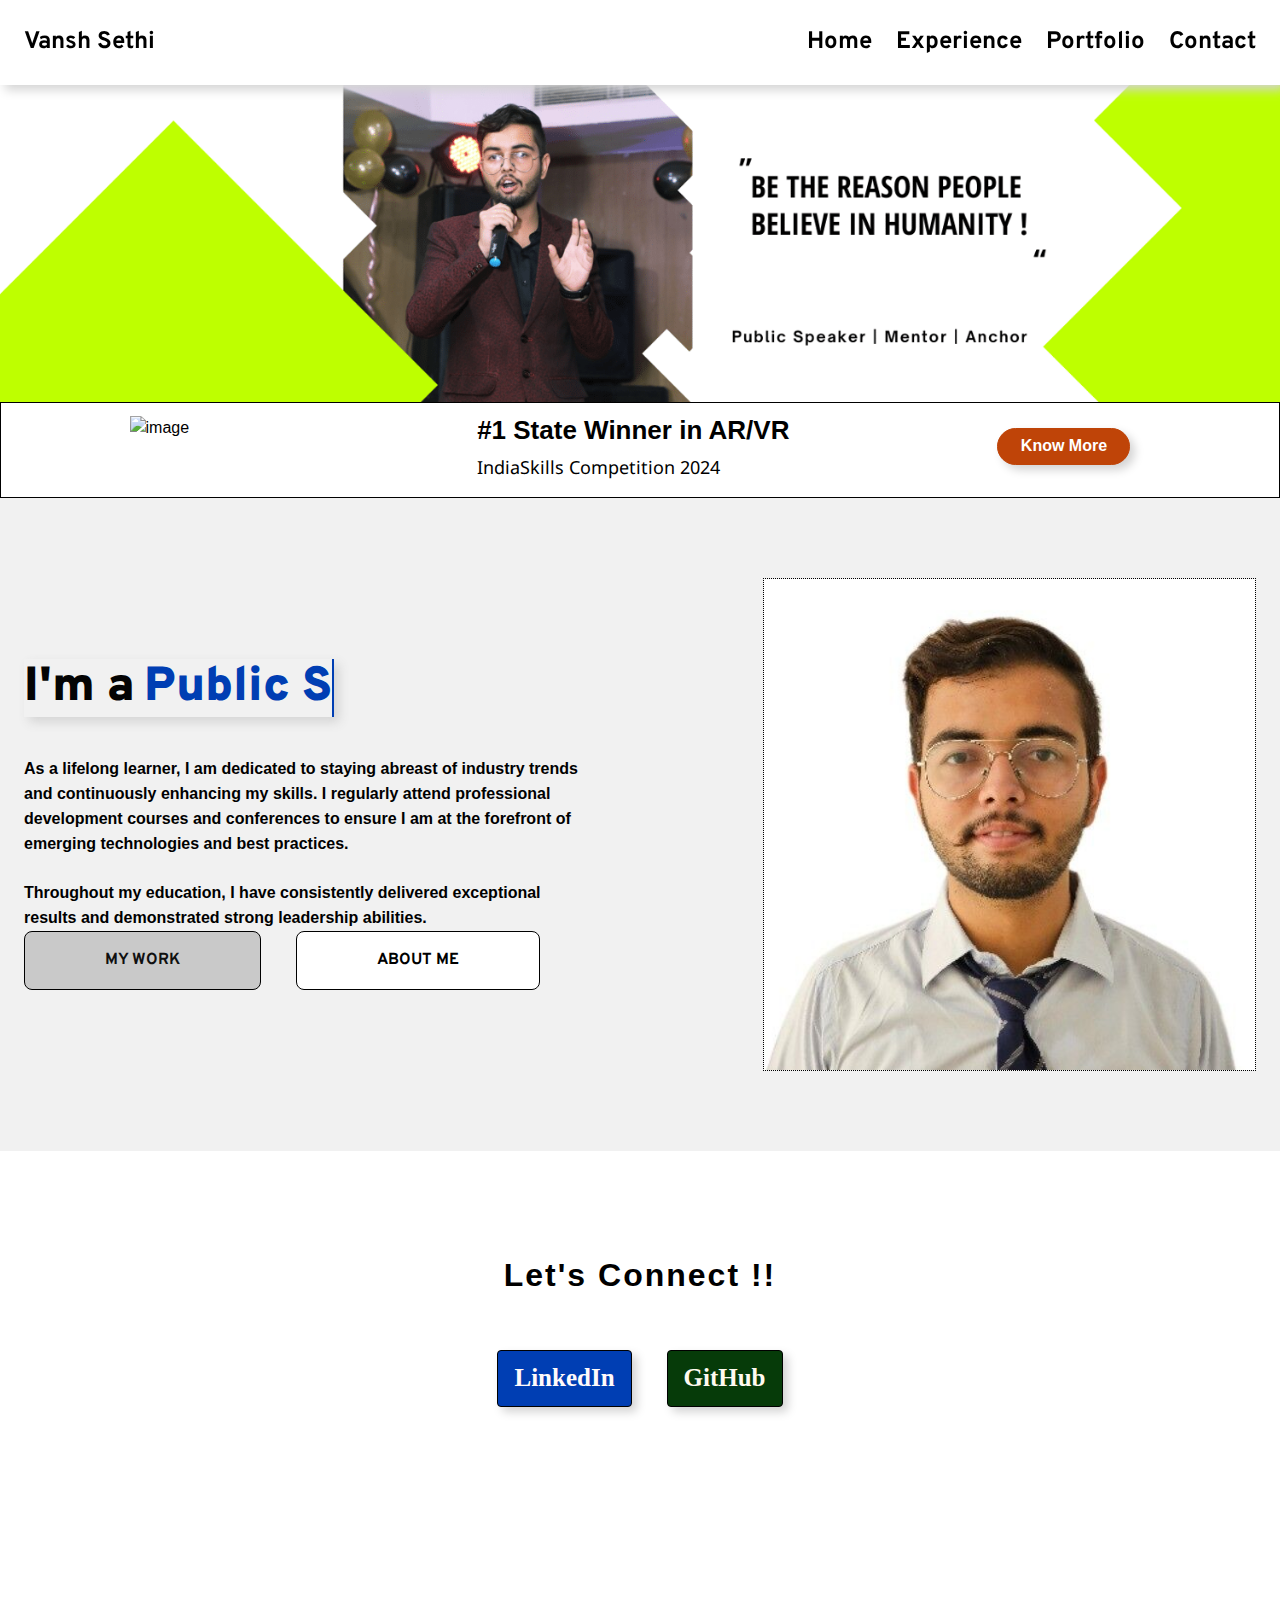
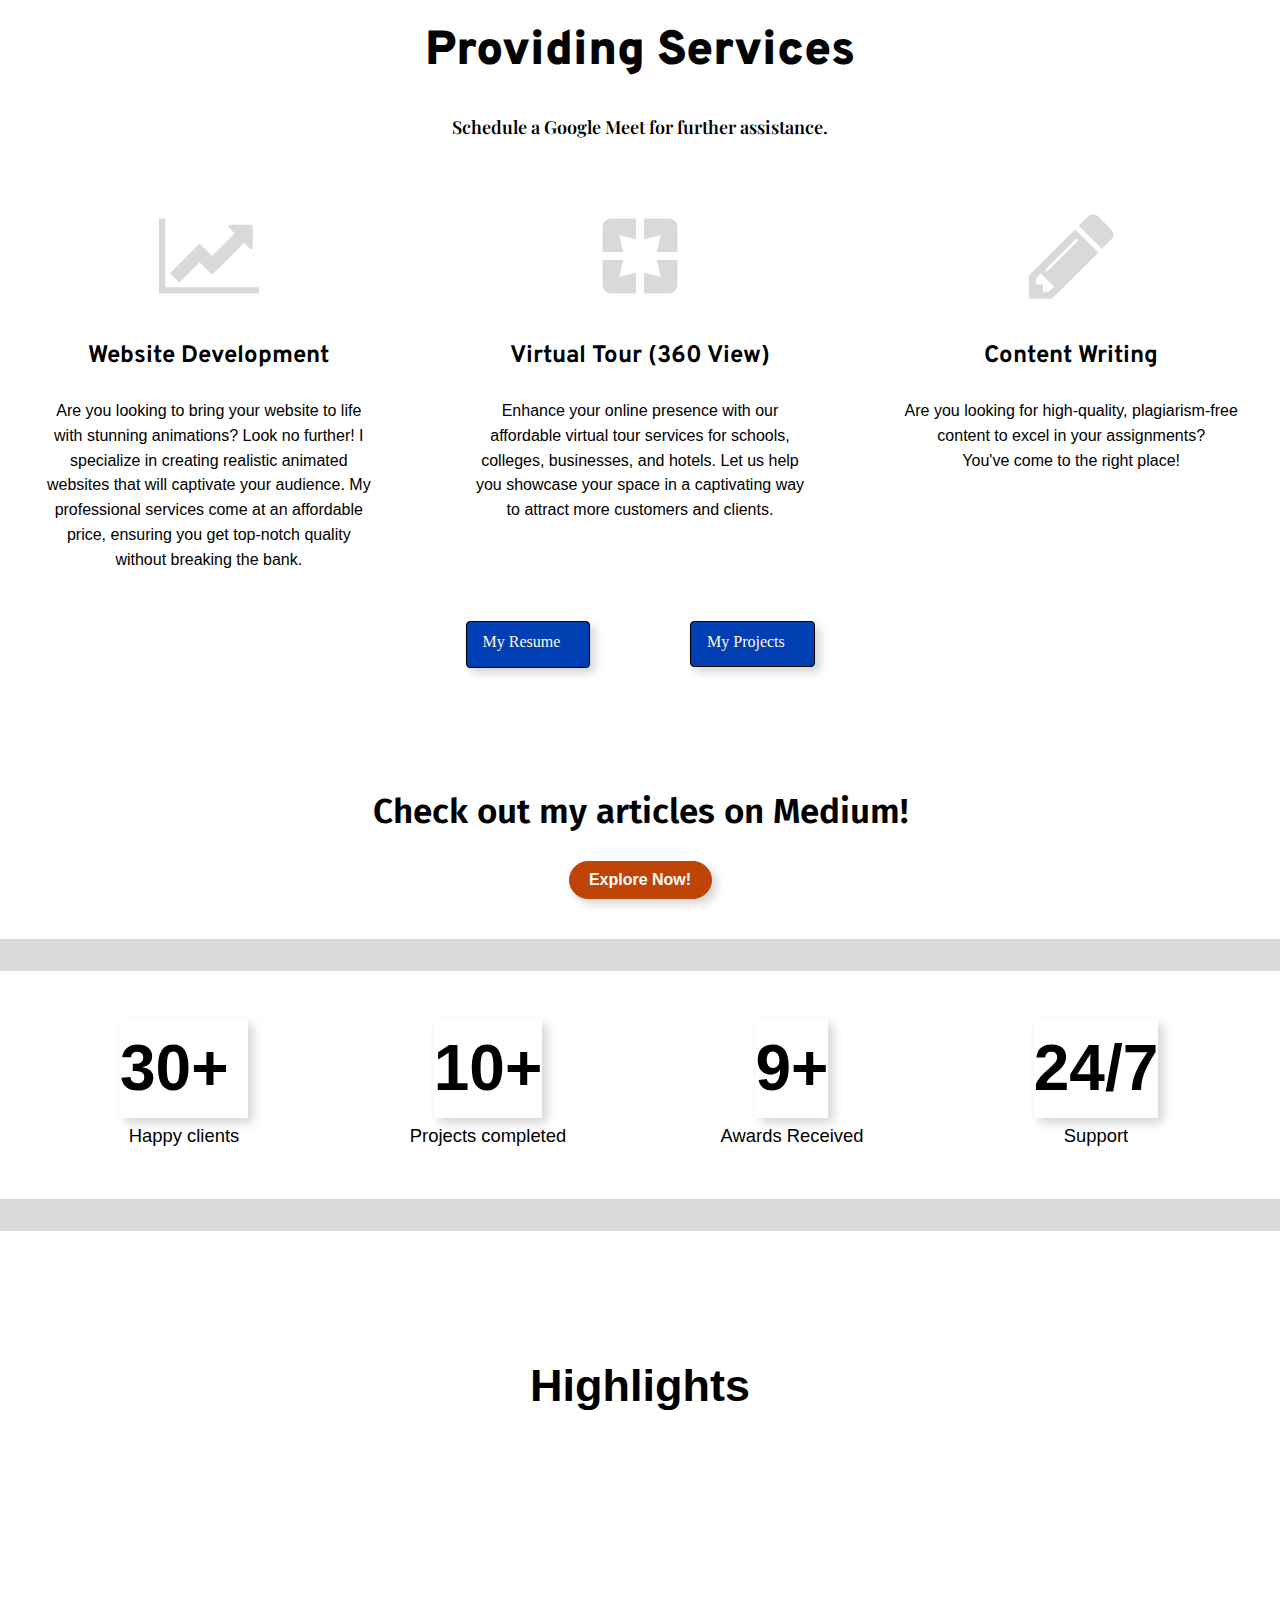
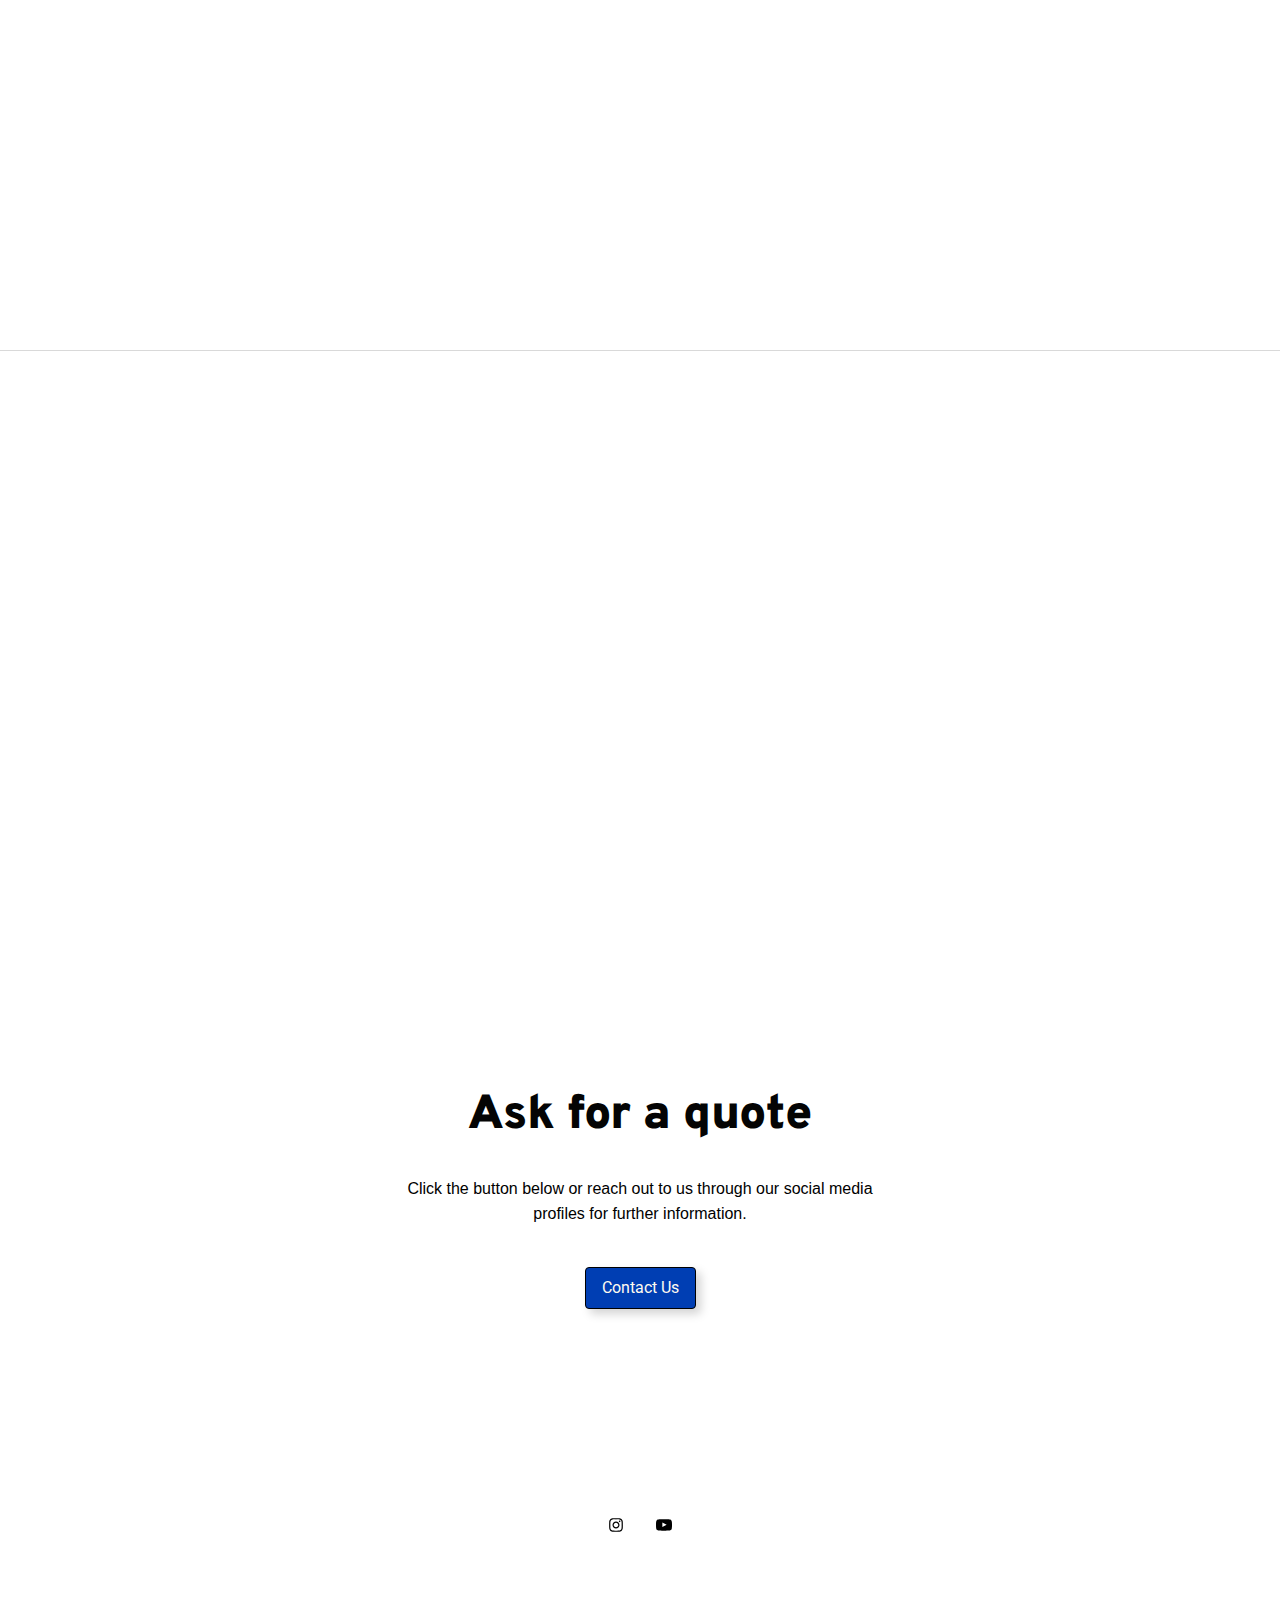
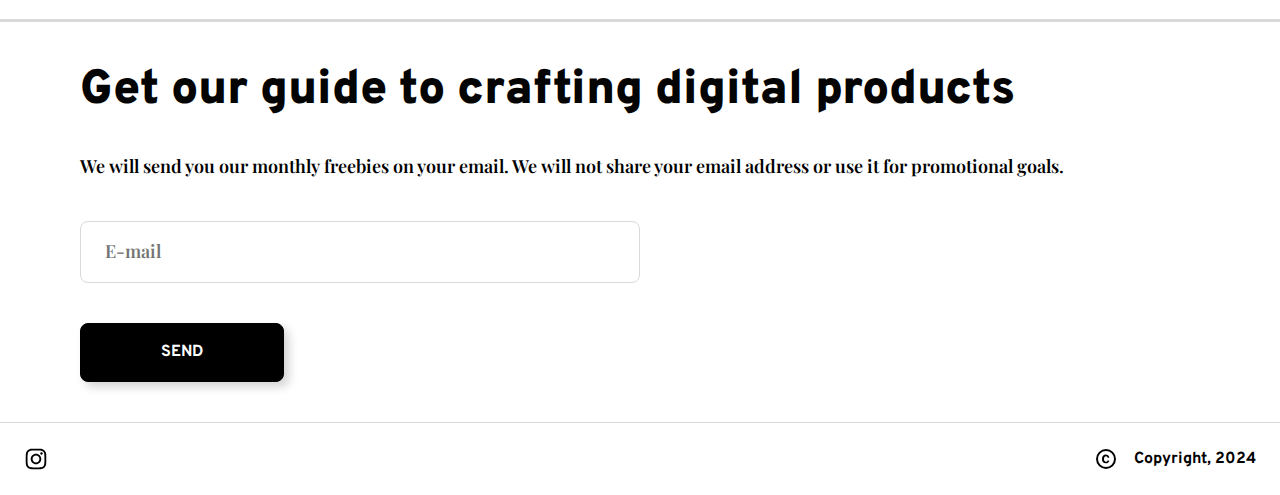
==== commit 0192aedb: "Update index.html" ====
--- a/index.html
+++ b/index.html
@@ -259,13 +259,134 @@
                   easing="ease"
                   iteration="1"
                 >
-                  <h1 data-thq-animate-on-reveal="true" class="home-heading3">
-                    <span class="Section-Heading home-text10">
-                      I'm a Public Speaker, Mentor, VR Designer, and AI-ML
-                      Enthusiast
-                    </span>
-                    <br />
-                  </h1>
+                <h1 data-thq-animate-on-reveal="true" class="home-heading3">
+                  <span class="Section-Heading home-text10">I'm a </span>
+                  <span class="Section-Heading home-text10 highlight" id="typewriter"></span>
+                  <br />
+                </h1>       
+                <style>
+                  /* General styling for both the static and rotating text */
+                /* General styling for both static and rotating text */
+              /* General styling for both static and rotating text */
+              /* General styling for both static and rotating text */
+           /* General styling for both static and rotating text */
+                    .Section-Heading {
+                      font-family: 'Overpass', sans-serif;
+                      font-weight: 900;
+                      line-height: 1.22;
+                      display: inline-flex;
+                      align-items: center;
+                      vertical-align: middle;
+                      color: rgb(4, 4, 4);
+                    }
+
+                    /* Specific style for "I'm a" text */
+                    #static-text {
+                      color: rgb(4, 4, 4);
+                    }
+
+                    /* Specific style for rotating text */
+                    #typewriter {
+                      display: inline-block;
+                      overflow: hidden;
+                      white-space: nowrap;
+                      color: #003eb3;
+                      border-right: 2px solid #003eb3;
+                      animation: blink-caret 0.75s step-end infinite;
+                      /* text-decoration: underline; */
+                      vertical-align: middle;
+                    }
+                    #typewriter:hover {
+                    color: #024b06; /* Change color to black on hover */
+                    border-color: #024b06; /* Change caret color to black on hover */
+                  }
+
+                    /* Blink caret effect */
+                    @keyframes blink-caret {
+                      from, to { border-color: transparent; }
+                      50% { border-color: #003eb3; }
+                    }
+
+                    /* Responsive styles */
+                    @media (max-width: 1200px) {
+                      .Section-Heading {
+                        font-size: 56px; /* Adjust for large screens */
+                      }
+                    }
+
+                    @media (max-width: 992px) {
+                      .Section-Heading {
+                        font-size: 50px; /* Adjust for medium screens */
+                      }
+                    }
+
+                    @media (max-width: 768px) {
+                      .Section-Heading {
+                        font-size: 44px; /* Adjust for tablets */
+                      }
+                    }
+
+                    @media (max-width: 576px) {
+                      .Section-Heading {
+                        font-size: 38px; /* Adjust for large phones */
+                      }
+                    }
+
+                    @media (max-width: 400px) {
+                      .Section-Heading {
+                        font-size: 32px; /* Adjust for small phones */
+                      }
+                    }
+
+
+
+                </style>
+                <script>
+                document.addEventListener("DOMContentLoaded", function() {
+                  var phrases = ["Public Speaker.,", "Mentor.,", "VR Designer.,", "AI-ML Enthusiast. "];
+                  var typewriterElement = document.getElementById("typewriter");
+                  var i = 0;
+                  var j = 0;
+                  var currentPhrase = '';
+                  var isDeleting = false;
+                  var speed = 100;
+
+                  function typeWriter() {
+                    currentPhrase = phrases[i];
+
+                    if (!isDeleting && j <= currentPhrase.length) {
+                      typewriterElement.innerHTML = currentPhrase.substring(0, j);
+                      j++;
+                      speed = 100;
+                    }
+
+                    if (isDeleting && j > 0) {
+                      typewriterElement.innerHTML = currentPhrase.substring(0, j - 1);
+                      j--;
+                      speed = 50;
+                    }
+
+                    if (!isDeleting && j === currentPhrase.length) {
+                      isDeleting = true;
+                      speed = 1000; // Pause before deleting
+                    }
+
+                    if (isDeleting && j === 0) {
+                      isDeleting = false;
+                      i++;
+                      if (i === phrases.length) {
+                        i = 0; // Loop back to the first phrase
+                      }
+                    }
+
+                    setTimeout(typeWriter, speed);
+                  }
+
+                  typeWriter();
+                });
+
+
+                </script>             
                 </animate-on-reveal>
               </div>
               <animate-on-reveal
@@ -943,5 +1064,31 @@
       defer=""
       src="https://unpkg.com/@teleporthq/react-components/dist/animate-on-reveal.umd.js"
     ></script>
+    <script src="https://unpkg.com/scrollreveal"></script>
+    <script>
+      // Reveal specific elements
+      ScrollReveal().reveal('.content, .section', {
+          distance: '20px',
+          duration: 1000,
+          origin: 'bottom',
+          reset: true
+      });
+
+      // Reveal only header elements with a different animation
+      ScrollReveal().reveal('h1, h2, h3, h4, h5, h6', {
+          distance: '40px',
+          duration: 1200,
+          origin: 'top',
+          reset: true
+      });
+
+      // Reveal images with a different animation
+      ScrollReveal().reveal('img', {
+          distance: '100px',
+          duration: 1500,
+          origin: 'left',
+          reset: true
+      });
+    </script>
   </body>
 </html>
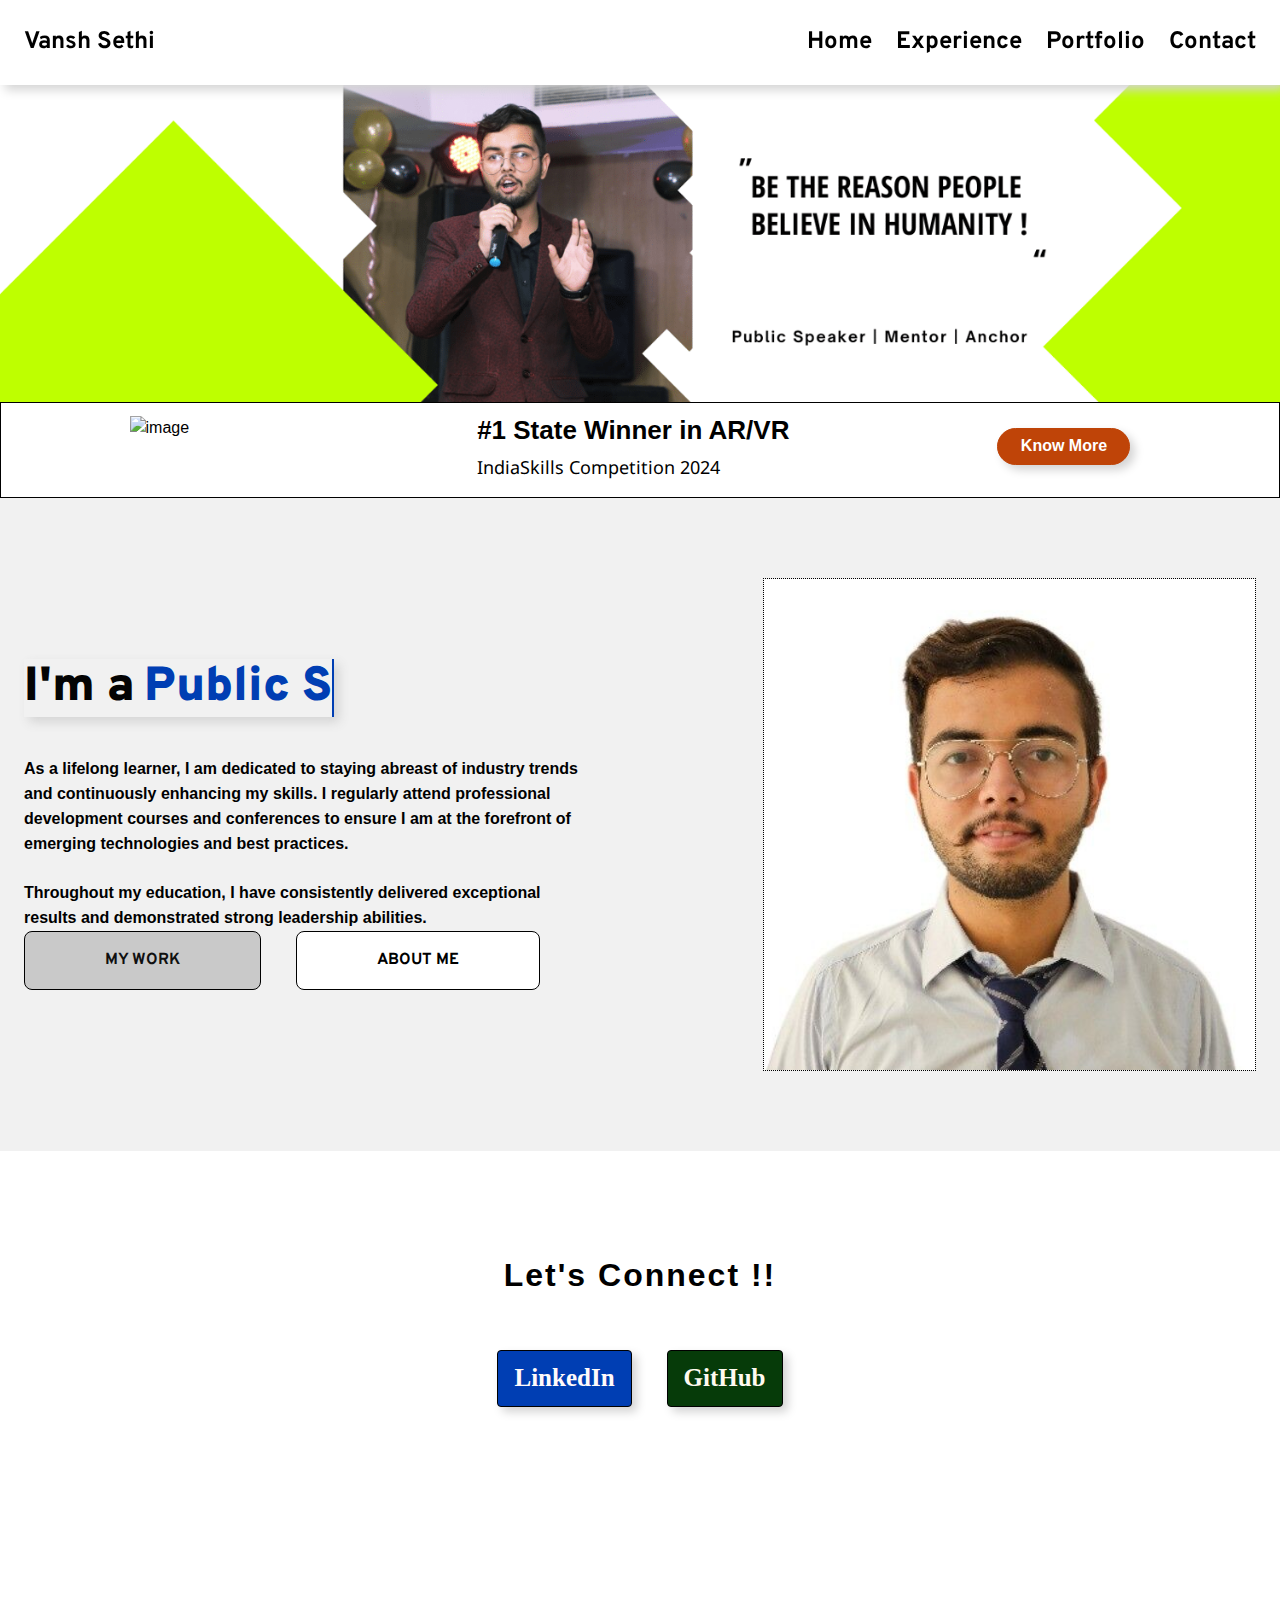
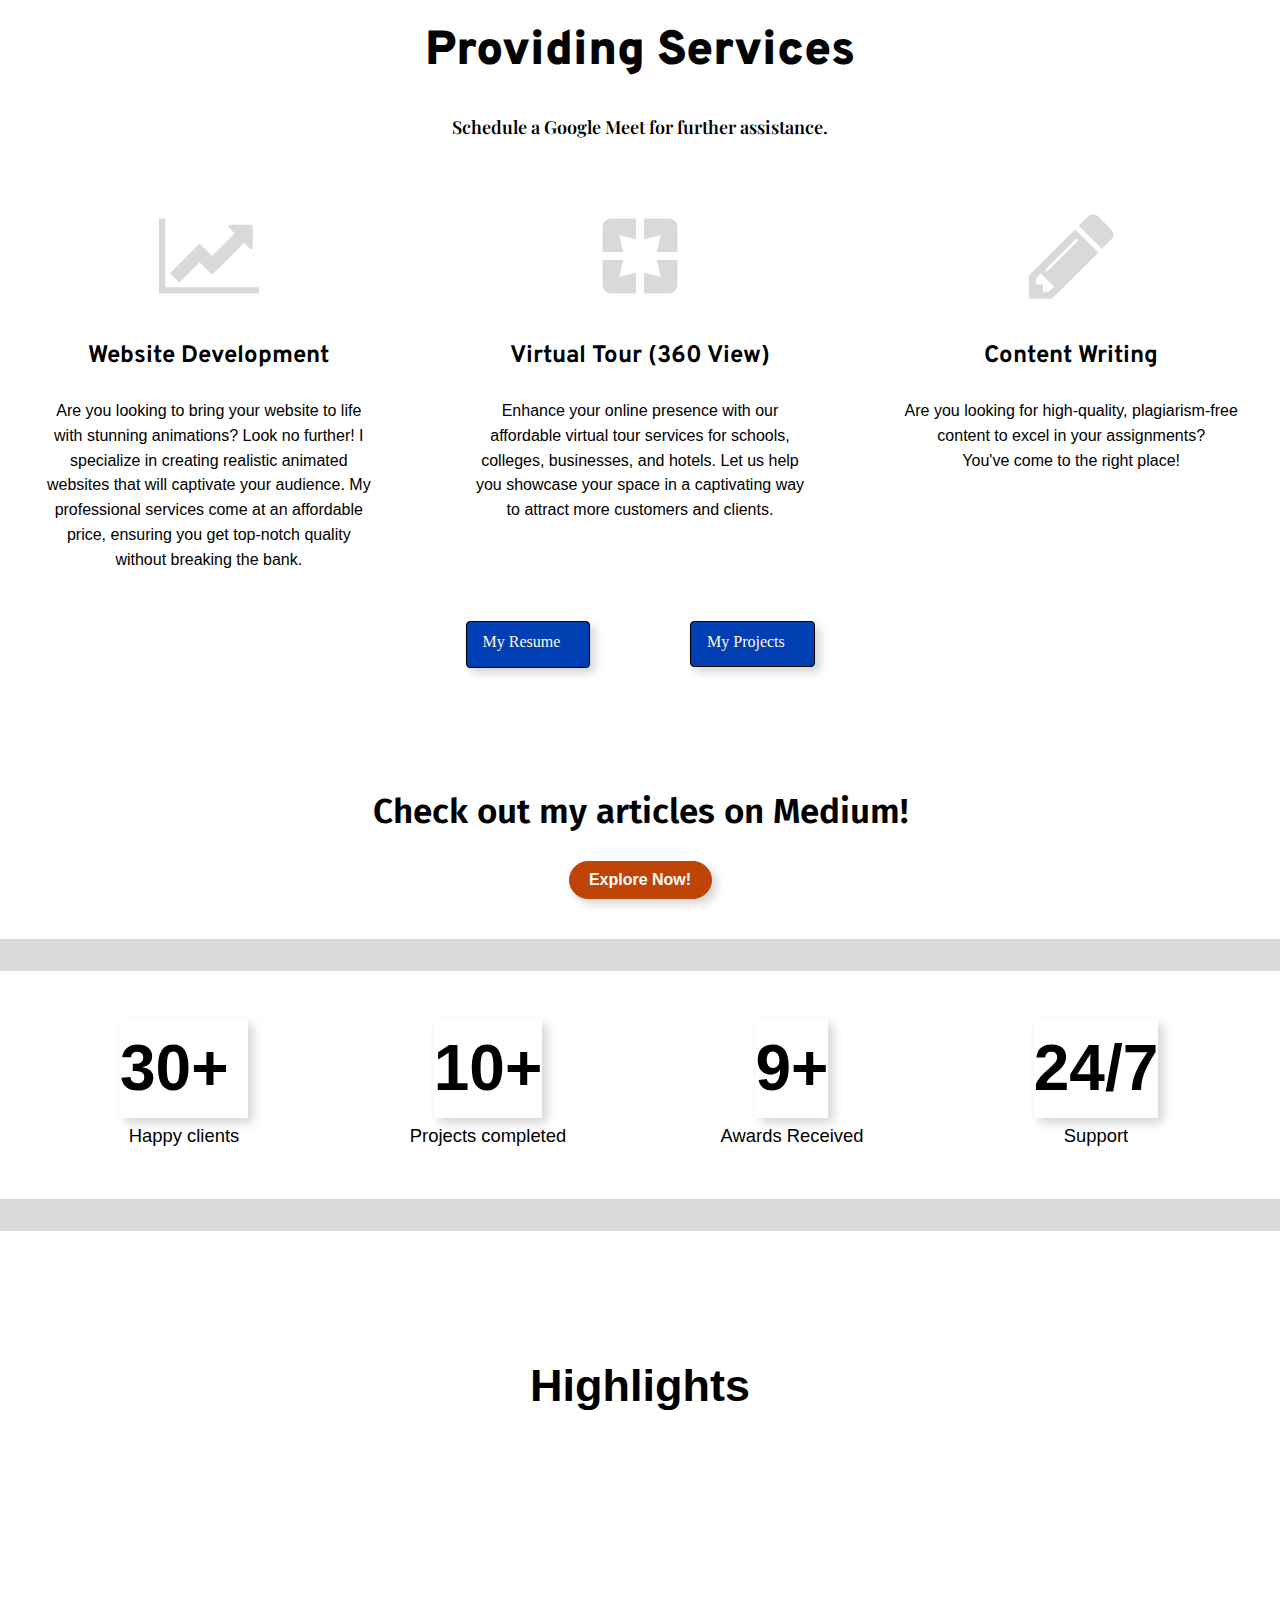
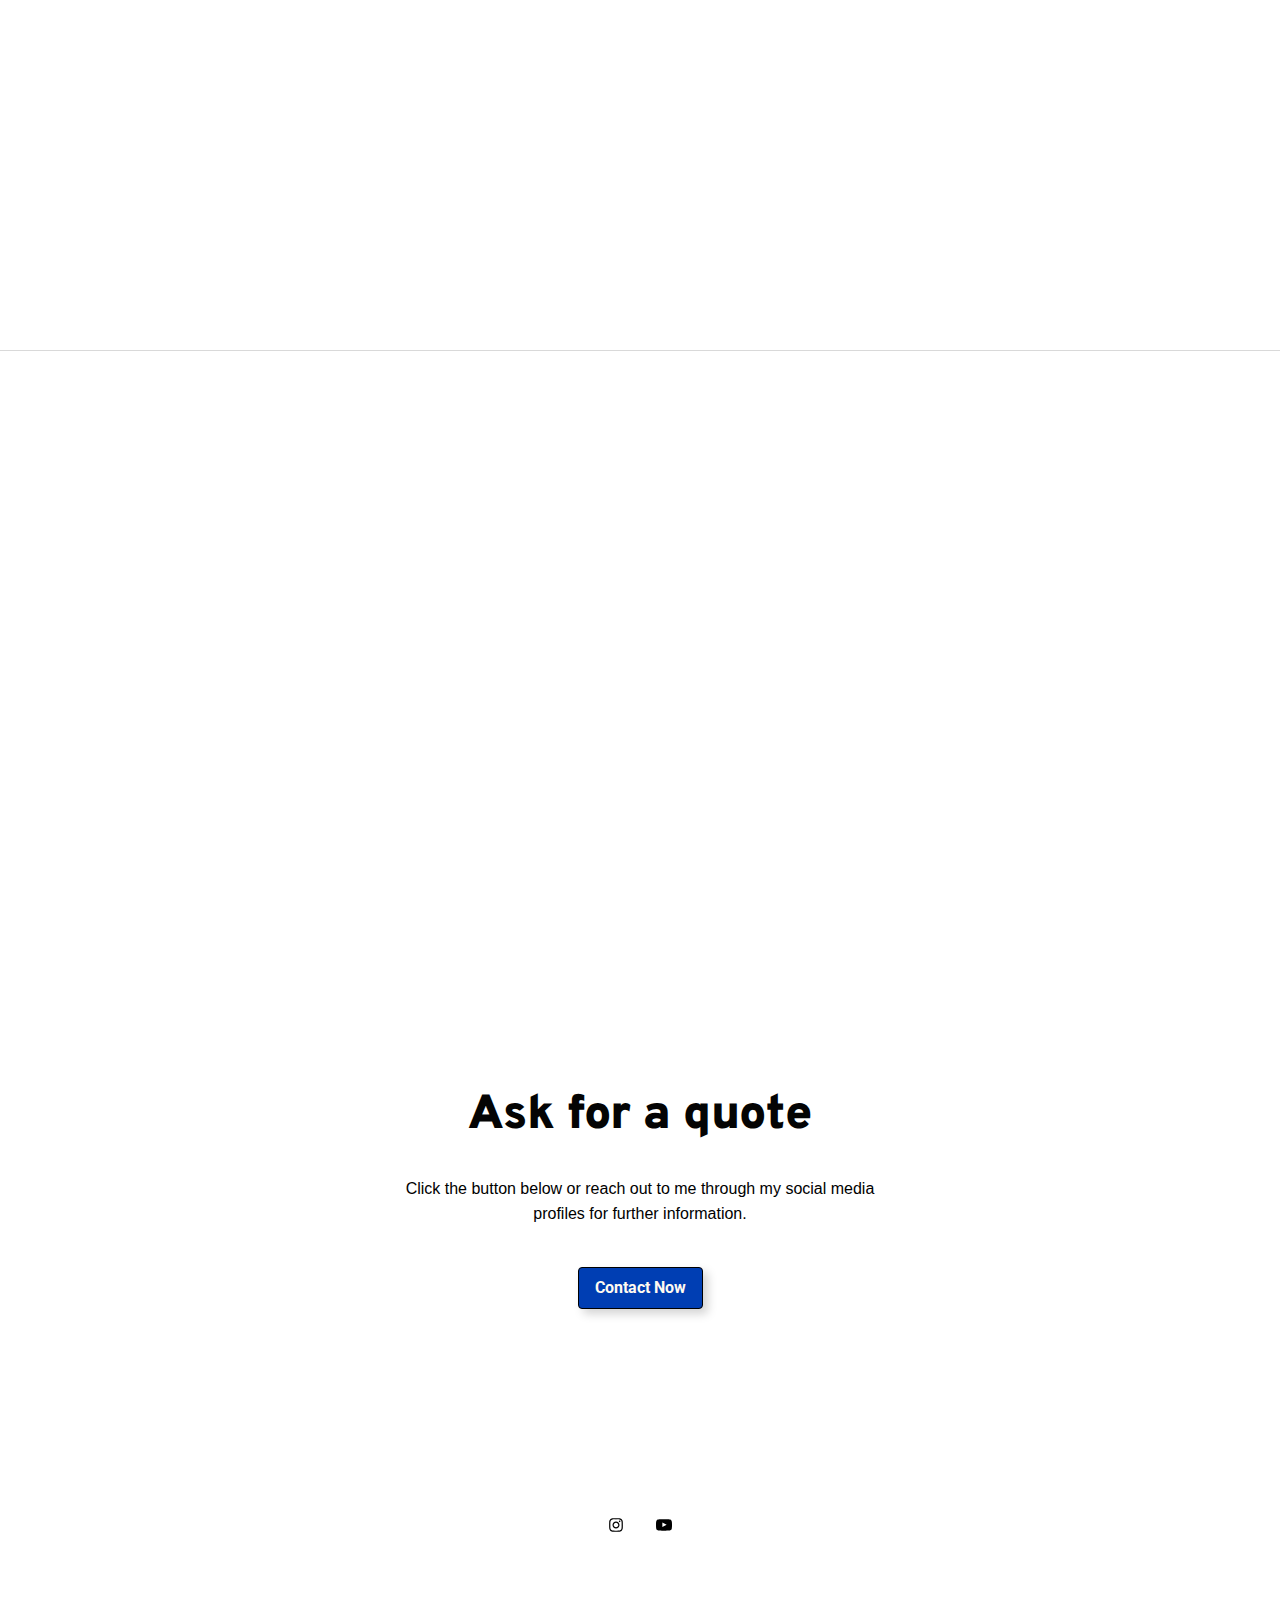
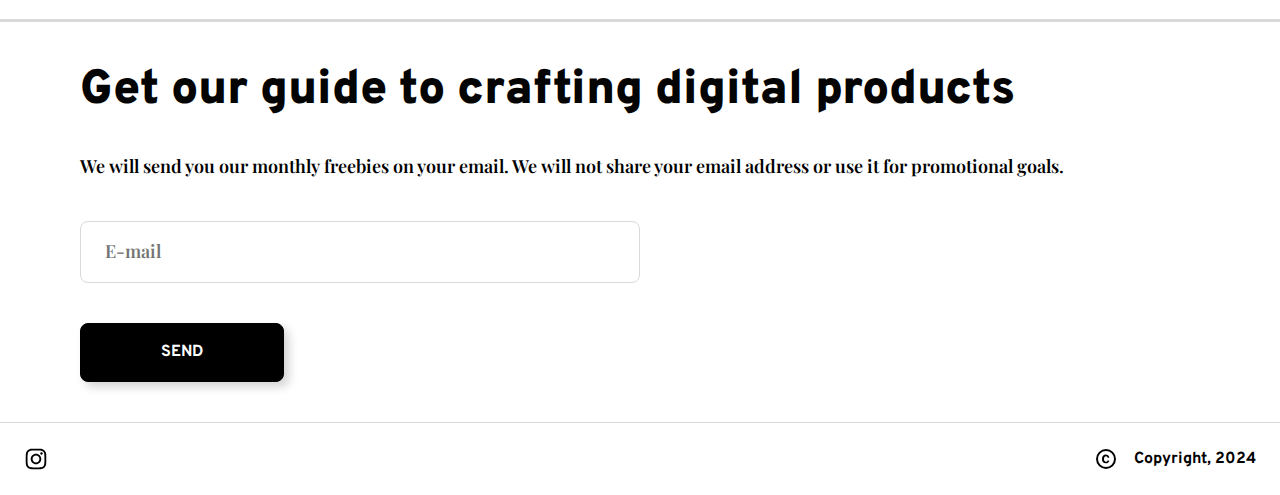
==== commit 76595bc7: "contact" ====
--- a/index.html
+++ b/index.html
@@ -139,13 +139,32 @@
         <div data-role="Header" class="home-navbar-container">
           <div class="home-navbar">
             <a
-              href="https://www.linkedin.com/in/vansh-sethi-vs/"
-              target="_blank"
-              rel="noreferrer noopener"
-              class="home-heading1 Card-Heading"
-            >
-              Vansh Sethi
-            </a>
+            href="https://www.linkedin.com/in/vansh-sethi-vs/"
+            target="_blank"
+            rel="noreferrer noopener"
+            class="home-heading1 Card-Heading"
+            id="Vansh"
+          >
+          </a>
+          
+          <script>
+            document.addEventListener("DOMContentLoaded", function() {
+              const text = "Vansh Sethi";
+              const element = document.getElementById("Vansh");
+              let index = 0;
+          
+              function type() {
+                if (index < text.length) {
+                  element.textContent += text.charAt(index);
+                  index++;
+                  setTimeout(type, 50); // Adjust the speed here, lower value means faster typing
+                }
+              }
+          
+              type();
+            });
+          </script>
+          
             <div class="home-links-container1">
               <a href="#home" class="home-link10 Navbar-Link">Home</a>
               <a href="experience.html" class="home-link11 Navbar-Link">
@@ -764,15 +783,15 @@
           <div class="home-heading-container3">
             <h1 class="home-text42 Section-Heading">Ask for a quote</h1>
             <span class="home-text43">
-              Click the button below or reach out to us through our social media
+              Click the button below or reach out to me through my social media
               profiles for further information.
             </span>
           </div>
           <a
             href="mailto:Vansh.sethi98760@gmail.com?subject=Require Services"
-            class="home-link21 button"
+            class="home-link21 button "
           >
-            Contact Us
+            <b>Contact Now</b>
           </a>
           <div class="home-pricing-card-container">
             <div class="home-card4">
